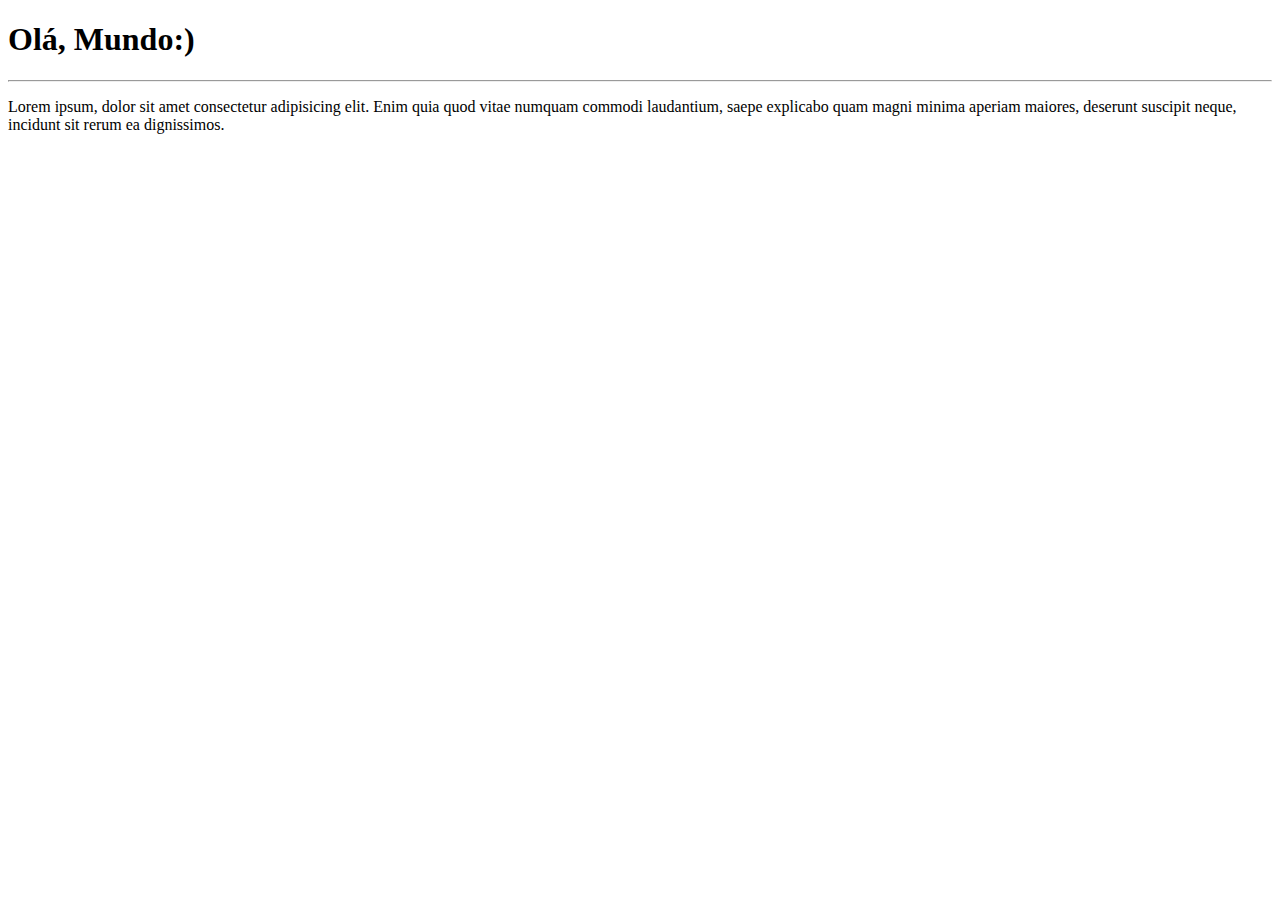
==== site-exemplo/index.html @ 5558419a "Pagina principal criada" ====
<!DOCTYPE html>
<html lang="pt">
<head>
    <meta charset="UTF-8">
    <meta name="viewport" content="width=device-width, initial-scale=1.0">
    <title>Primeiro site em repositorio</title>
</head>
<body>
    <h1>Olá, Mundo:)</h1>
    <hr>
    <p>Lorem ipsum, dolor sit amet consectetur adipisicing elit. Enim quia quod vitae numquam commodi laudantium, saepe explicabo quam magni minima aperiam maiores, deserunt suscipit neque, incidunt sit rerum ea dignissimos.</p>
</body>
</html>
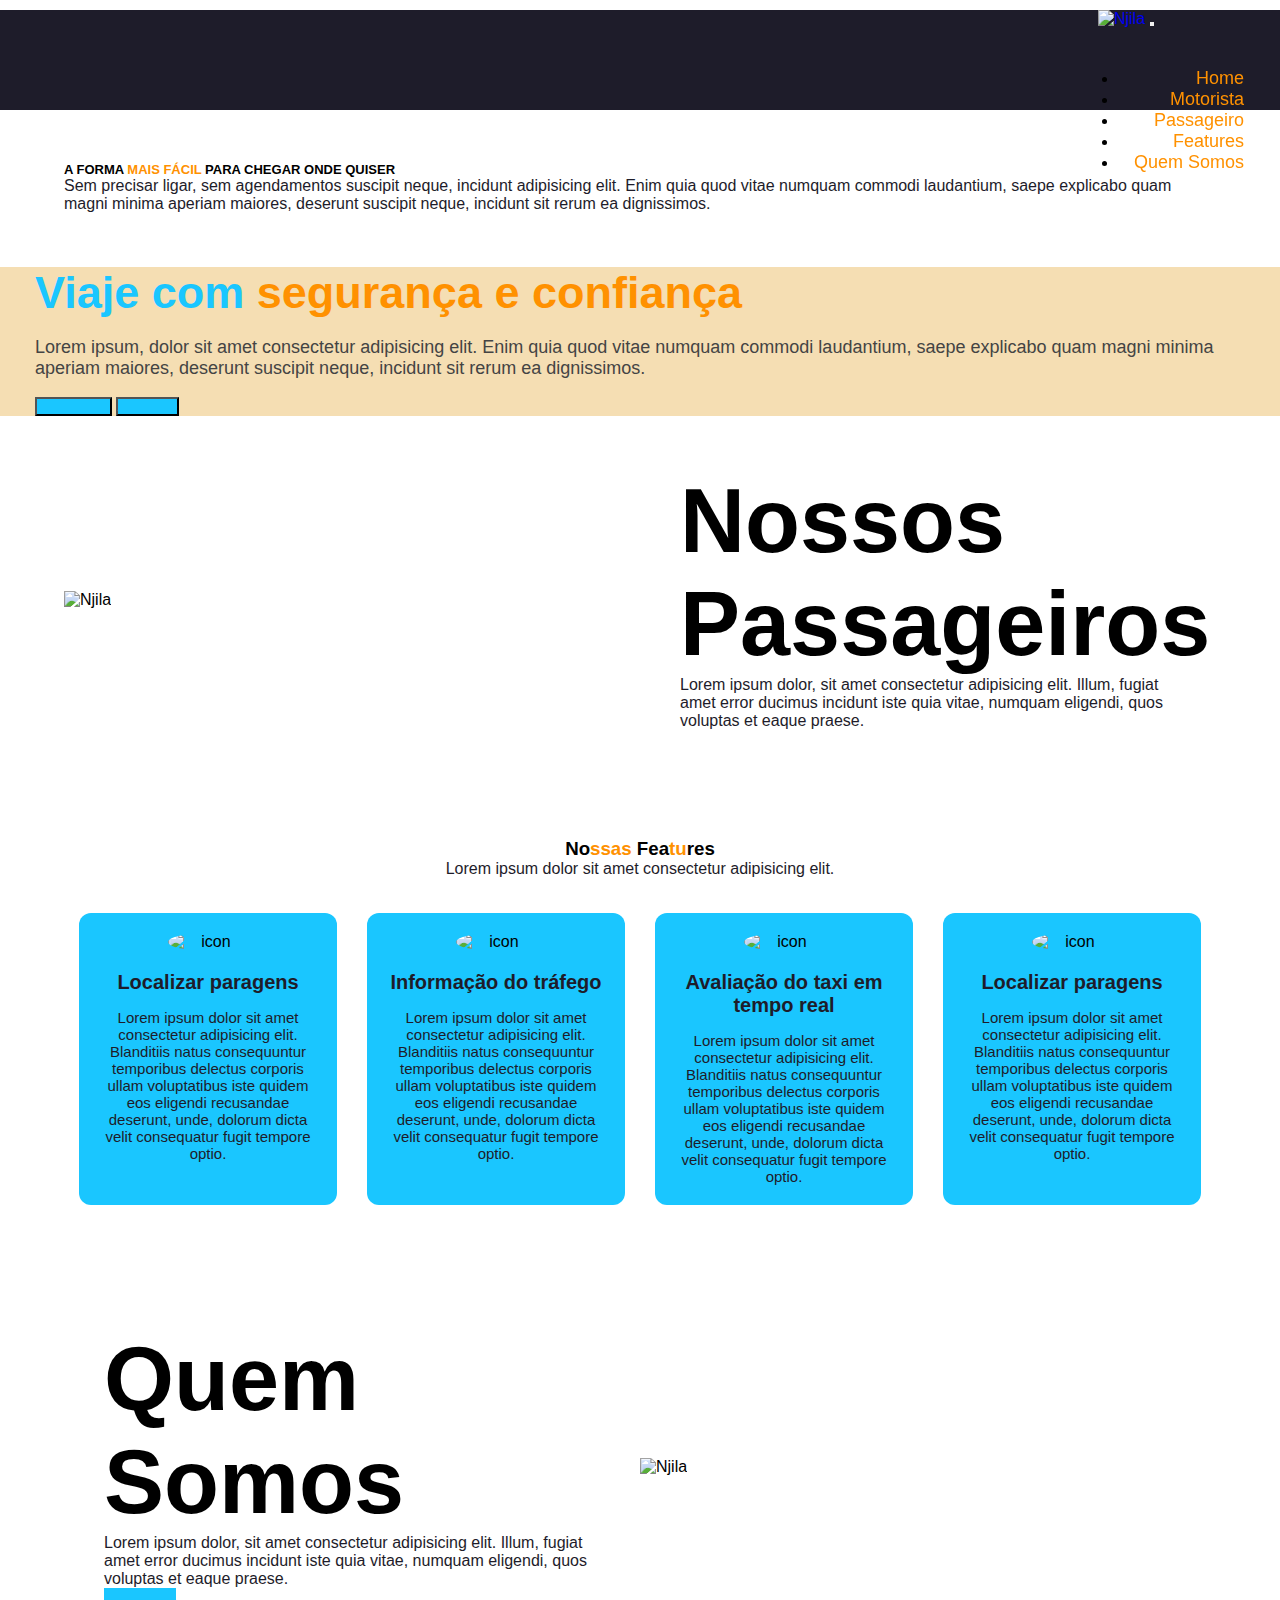
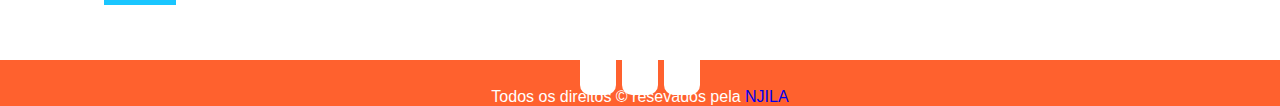
==== commit 30eb2a6e: "Desenvolver do projecto" ====
--- a/site-exemplo/index.html
+++ b/site-exemplo/index.html
@@ -3,11 +3,181 @@
 <head>
     <meta charset="UTF-8">
     <meta name="viewport" content="width=device-width, initial-scale=1.0">
-    <title>Primeiro site em repositorio</title>
+    <title>Njila</title>
+
+    <link rel="stylesheet" href="/css/style.css">
+
+    <!---Link bootstrap--->
+    <link rel="stylesheet" href="/bootstrap-5.3.2-dist/css/bootstrap.css">
+
+    <!---*javascript bootstrap*--->
+    <script src="https://code.jquery.com/jquery-3.7.1.min.js" integrity="sha256-/JqT3SQfawRcv/BIHPThkBvs0OEvtFFmqPF/lYI/Cxo=" crossorigin="anonymous"></script>
+    <script src="https://cdn.jsdelivr.net/npm/@popperjs/core@2.11.8/dist/umd/popper.min.js" integrity="sha384-I7E8VVD/ismYTF4hNIPjVp/Zjvgyol6VFvRkX/vR+Vc4jQkC+hVqc2pM8ODewa9r" crossorigin="anonymous"></script>
+    <script src="https://cdn.jsdelivr.net/npm/bootstrap@5.3.2/dist/js/bootstrap.bundle.min.js" integrity="sha384-C6RzsynM9kWDrMNeT87bh95OGNyZPhcTNXj1NW7RuBCsyN/o0jlpcV8Qyq46cDfL" crossorigin="anonymous"></script>  
+
+    
+    <!---*font awesome*---> 
+    <link rel="stylesheet" href="/fontawesome/css/all.css">
+
 </head>
 <body>
-    <h1>Olá, Mundo:)</h1>
-    <hr>
-    <p>Lorem ipsum, dolor sit amet consectetur adipisicing elit. Enim quia quod vitae numquam commodi laudantium, saepe explicabo quam magni minima aperiam maiores, deserunt suscipit neque, incidunt sit rerum ea dignissimos.</p>
+    <!--HEADER-->
+    <header>
+        <nav class="navbar navbar-expand-lg bg-body-tertiary">
+            <div class="container-fluid">
+                <a class="navbar-brand" href="index.html">
+                    <img src="/img/Projrto-01.png" alt="Njila" width="190rem">
+                </a>
+                <button class="navbar-toggler" type="button" data-bs-toggle="collapse" data-bs-target="#navbarSupportedContent" aria-controls="navbarSupportedContent" aria-expanded="false" aria-label="Toggle navigation">
+                    <span class="navbar-toggler-icon"></span>
+                  </button>
+              <div class="collapse navbar-collapse" id="navbarSupportedContent">
+                <ul class="navbar-nav me-auto mb-2 mb-lg-0 nav nav-underline">
+                  <li class="nav-item">
+                    <a class="nav-link " aria-current="page" href="#home-menu">Home</a>
+                    </li>
+                    <li class="nav-item">
+                        <a class="nav-link" href="#">Motorista</a>
+                    </li>
+                    <li class="nav-item">
+                        <a class="nav-link" href="#">Passageiro</a>
+                    </li>
+                    <li class="nav-item">
+                        <a class="nav-link" href="#">Features</a>
+                    </li>
+                    <li class="nav-item">
+                    <a class="nav-link" href="#">Quem Somos</a>
+                    </li>
+                </ul>
+             
+              </div>
+            </div>         
+        </nav>
+    </header>
+    <!--End HEADER-->
+
+     <!--HOME-->
+    <section class="home" id="home-menu">       
+        <div id="about-area">
+          <div class="container">
+            <div class="row">
+              <div class="col-md-6">
+                    <img class="img-fluid" src="/img/taxi-service.jpg"  alt="taxi">
+              </div>
+              <div class="col-md-6">
+                <h2 class="about-title">A forma <span>mais fácil </span>para chegar onde quiser</h2>
+                    <p>Sem precisar ligar, sem agendamentos suscipit neque, incidunt adipisicing elit. Enim quia quod vitae numquam commodi laudantium, saepe explicabo quam magni minima aperiam maiores, deserunt suscipit neque, incidunt sit rerum ea dignissimos.</p>   
+                </div>
+            </div>
+          </div>
+        </div>  
+    </section>
+    <!--End HOME-->
+
+    <!--MOTORISTA-->
+    <section class="banner" id="motorista">       
+        <div id="about-area">
+          <div class="banner-text">
+              <div class="row">
+                    <div class="col-md-6">
+                        <h2 >Viaje com <span>segurança e confiança</span></h2>
+                        <p>Lorem ipsum, dolor sit amet consectetur adipisicing elit. Enim quia quod vitae numquam commodi laudantium, saepe explicabo quam magni minima aperiam maiores, deserunt suscipit neque, incidunt sit rerum ea dignissimos.</p>   
+                               
+                        <button type="button" class="btn btn-outline-warning"> <i class="fa-brands fa-google-play"></i>Google Play</button>
+
+                        <button type="button" class="btn btn-outline-dark"><i class="fa-brands fa-apple"></i>App Store</button> 
+                    </div>
+                    <div class="col-md-6">   
+                    </div>
+                </div>
+            </div>
+        </div>
+    </section>
+    <!--END MOTORISTA-->
+
+    <!--PASSAGEIRO-->
+    <section class="quem-somos" id="passageiro" ">       
+        <div class="container">
+            <div class="quem-somos-img">
+                <img src="/img/descarregar.jpg" alt="Njila" width="100%">
+            </div>
+            <div class="quem-somos-text">
+                <h2>Nossos Passageiros</h2>
+                <p>Lorem ipsum dolor, sit amet consectetur adipisicing elit. Illum, fugiat amet error ducimus incidunt iste quia vitae, numquam eligendi, quos voluptas et eaque praese.</p>
+            </div>
+        </div>
+    </section>
+    <!--END PASSAGEIRO-->
+                
+    <!--features-->
+    <section class="features" id="features" ">       
+        <div class="container">
+            <h3>No<span>ssas</span> Fea<span>tu</span>res</h3>
+            <p>Lorem ipsum dolor sit amet consectetur adipisicing elit.</p>
+            <div class="cards">
+                <div class="cards-item">
+                    <img src="/img/descarregar.jpg" alt="icon">
+                    <p class="nome-feature">Localizar paragens</p>
+                    <p class="descricao-feature">Lorem ipsum dolor sit amet consectetur adipisicing elit. Blanditiis natus consequuntur temporibus delectus corporis ullam voluptatibus iste quidem eos eligendi recusandae deserunt, unde, dolorum dicta velit consequatur fugit tempore optio.</p>                   
+                </div>
+                <div class="cards-item">
+                    <img src="/img/descarregar.jpg" alt="icon">
+                    <p class="nome-feature">Informação do tráfego</p>
+                    <p class="descricao-feature">Lorem ipsum dolor sit amet consectetur adipisicing elit. Blanditiis natus consequuntur temporibus delectus corporis ullam voluptatibus iste quidem eos eligendi recusandae deserunt, unde, dolorum dicta velit consequatur fugit tempore optio.</p>                   
+                </div>
+                <div class="cards-item">
+                    <img src="/img/descarregar.jpg" alt="icon">
+                    <p class="nome-feature">Avaliação do taxi em tempo real</p>
+                    <p class="descricao-feature">Lorem ipsum dolor sit amet consectetur adipisicing elit. Blanditiis natus consequuntur temporibus delectus corporis ullam voluptatibus iste quidem eos eligendi recusandae deserunt, unde, dolorum dicta velit consequatur fugit tempore optio.</p>                   
+                </div>
+                <div class="cards-item">
+                    <img src="/img/descarregar.jpg" alt="icon">
+                    <p class="nome-feature">Localizar paragens</p>
+                    <p class="descricao-feature">Lorem ipsum dolor sit amet consectetur adipisicing elit. Blanditiis natus consequuntur temporibus delectus corporis ullam voluptatibus iste quidem eos eligendi recusandae deserunt, unde, dolorum dicta velit consequatur fugit tempore optio.</p>                   
+                </div>
+            </div>   
+        </div>
+    </section>
+     <!--END features-->
+
+    <!--QUEM SOMOS-->
+    <section class="quem-somos" id="quem-somos" ">       
+        <div class="container">
+            <div class="quem-somos-text">
+                <h2>Quem Somos</h2>
+                <p>Lorem ipsum dolor, sit amet consectetur adipisicing elit. Illum, fugiat amet error ducimus incidunt iste quia vitae, numquam eligendi, quos voluptas et eaque praese.</p>
+                <a class="btn" href="contacto.html">Contactos</a>
+            </div>
+           <div class="quem-somos-img">
+               <img src="/img/Projrto-01.png" alt="Njila" width="100%">
+            </div>
+        </div>
+    </section>
+     <!--END QUEM SOMOS-->
+
+    <!---NavBar-
+    <nav class="navbar bg-body-tertiary">
+        <div class="container">
+          <a class="navbar-brand" href="#">
+             <img src="/img/Projrto-02.png" alt="Njila" width="190rem">
+          </a>
+          <
+        </div>
+    </nav>
+
+    ---->
+
+    <!--FOOTER-->
+   <footer class="footer">
+        <div class="container">
+            <div class="link">
+               <a href="#"><i class="fa-brands fa-facebook-f"></i></a>
+                <a href="#"><i class="fa-brands fa-instagram"></i></a>
+                <a href="#"><i class="fa-brands fa-linkedin"></i></a>  
+            </div>
+            <p>Todos os direitos &copy; resevados pela <a href="#">NJILA</p>
+        </div>
+   </footer>
+   <!--END FOOTER-->
 </body>
 </html>--- a/css/style.css
+++ b/css/style.css
@@ -0,0 +1,217 @@
+@import url('https://fonts.googleapis.com/css2? family=  Poppins:100,200,300,400,500,600,900');
+
+/*GERAL*/
+*{
+    margin: 0;
+    padding: 0;
+    box-sizing: border-box;
+    text-decoration: none;
+    outline: none;
+    font-family: 'Poppins', sans-serif;
+}
+:root{
+    --orange:#FF9100;
+    --redOrange:#ff612e;
+    --red:#E30613;
+    --blue:#99e6ff;
+    --darkblue:#1ac6ff;
+    --white:#fff;
+    --dark:#1e1c2a;
+    --grey:#444;
+}
+
+.btn{
+    background-color: var(--darkblue);
+    color: var(--darkblue);
+}
+
+span{
+    color: var(--orange);
+}
+
+h2{
+    font-size: 90px;
+}
+
+p{
+    color: var(--dark);
+}
+
+section{
+    padding: 54px 0;
+}
+
+
+/*Navbar*/
+.navbar {
+    display: flex;
+    flex-flow: row wrap;
+    height: 100px;
+    background-color: var(--dark);
+    justify-content: flex-end;
+    align-items: center;
+    position:fixed;
+    margin-top: 10px;
+    width: 100%;
+}
+.navbar .nav-underline{
+    flex:70%;    
+   /* border:1px solid green;*/
+    text-align:right;
+    padding:20px;
+    margin-top: 20px;
+}
+
+.navbar .nav-underline a{
+    color:#FF9100;
+    text-decoration: none;
+    text-transform: initial;
+    font-size:18px;
+    padding:20px 16px; 
+}
+
+.navbar .nav-underline  a:hover{
+
+    border-bottom: 1px solid#FF9100;
+}
+
+.about-title{
+    margin-top: 90px;
+    font-size: 13px;
+    text-transform: uppercase;
+    font-weight: bold;
+}
+
+.about-title span{
+    color: var(--orange);
+}
+
+/*BANNER*/
+.container{
+    max-width: 1400px;
+    margin: 0 auto;
+    padding: 0 5%;
+}
+.banner{
+    /*background-image: url(/img/);
+    background-repeat: no-repeat ;
+    background-attachment: fixed;
+    background-position: center right 
+    border-radius: 0px 350px 250px 0px; ;*/
+    display: flex;
+    justify-content: right;
+    padding: 0 35px ;
+    background-color: wheat;
+}
+.banner .banner-text h2{
+   font-size: 45px ;
+   font-weight: bold;
+   color: var(--darkblue);
+}
+
+.banner .banner-text p{
+    font-size: 18px;
+    color: var(--grey);
+    font-weight: lighter;
+    margin: 18px 0;
+}
+
+/*QUEM-SOMOS*/
+.quem-somos .container{
+    display: flex;
+    align-items: center;
+}
+
+.quem-somos .quem-somos-text{
+    width: 50%;
+    padding: 0 40px;
+}
+
+.quem-somos .quem-somos-img{
+    width: 50%;
+}
+
+/*CARDS-FEATURES*/
+.features h3{
+    text-align: center;
+    font-weight: bolder;
+}
+
+.features p{
+    margin-bottom: 20px;
+    text-align: center;
+}
+
+/*CARDS*/
+.cards{
+    display: flex;
+    justify-content: center;
+}
+.features .cards-item{
+    background-color: var(--darkblue);
+    margin: 15px;
+    border-radius: 12px;
+    text-align: center;
+    width: 350px;
+    transition: 0.3s;
+}
+
+.features .cards-item img{
+    border-radius: 100%;
+    width: 80px;
+    display: block;
+    margin: 20px auto;
+}
+
+.features .cards-item .nome-feature{
+    font-weight: 600;
+    font-size: 20px;
+    margin-bottom: 15px;
+    transition: 0.3s;
+}
+.features .cards-item .descricao-feature{
+    font-size: 15px;
+    padding: 0 15px;
+    transition: 0.3s;
+}
+
+.features .cards-item:hover{
+    background-color: var(--blue);
+    margin-top: 5px;
+    cursor: pointer;
+}
+
+.features .cards-item:hover .nome-feature, .features .cards-item:hover .descricao-feature{
+    color: var(--white);
+}
+
+/*FOOTER*/
+.footer{
+    background-color: var(--redOrange);
+    text-align: center; 
+}
+.footer i{
+    color: var(--darkblue);
+    background-color: var(--white);
+    font-weight: 20px;
+    padding: 18px;
+    margin: 3px;
+    border-radius: 10px;
+}
+
+.footer i:hover{
+    background-color: var(--darkblue);
+    color: var(--white);
+}
+
+.footer p{
+    margin-top: 10px;
+    color: var(--white);
+}
+
+@media(max-width:785px){
+    .navbar{
+        padding: 20px 30px;
+
+    }
+}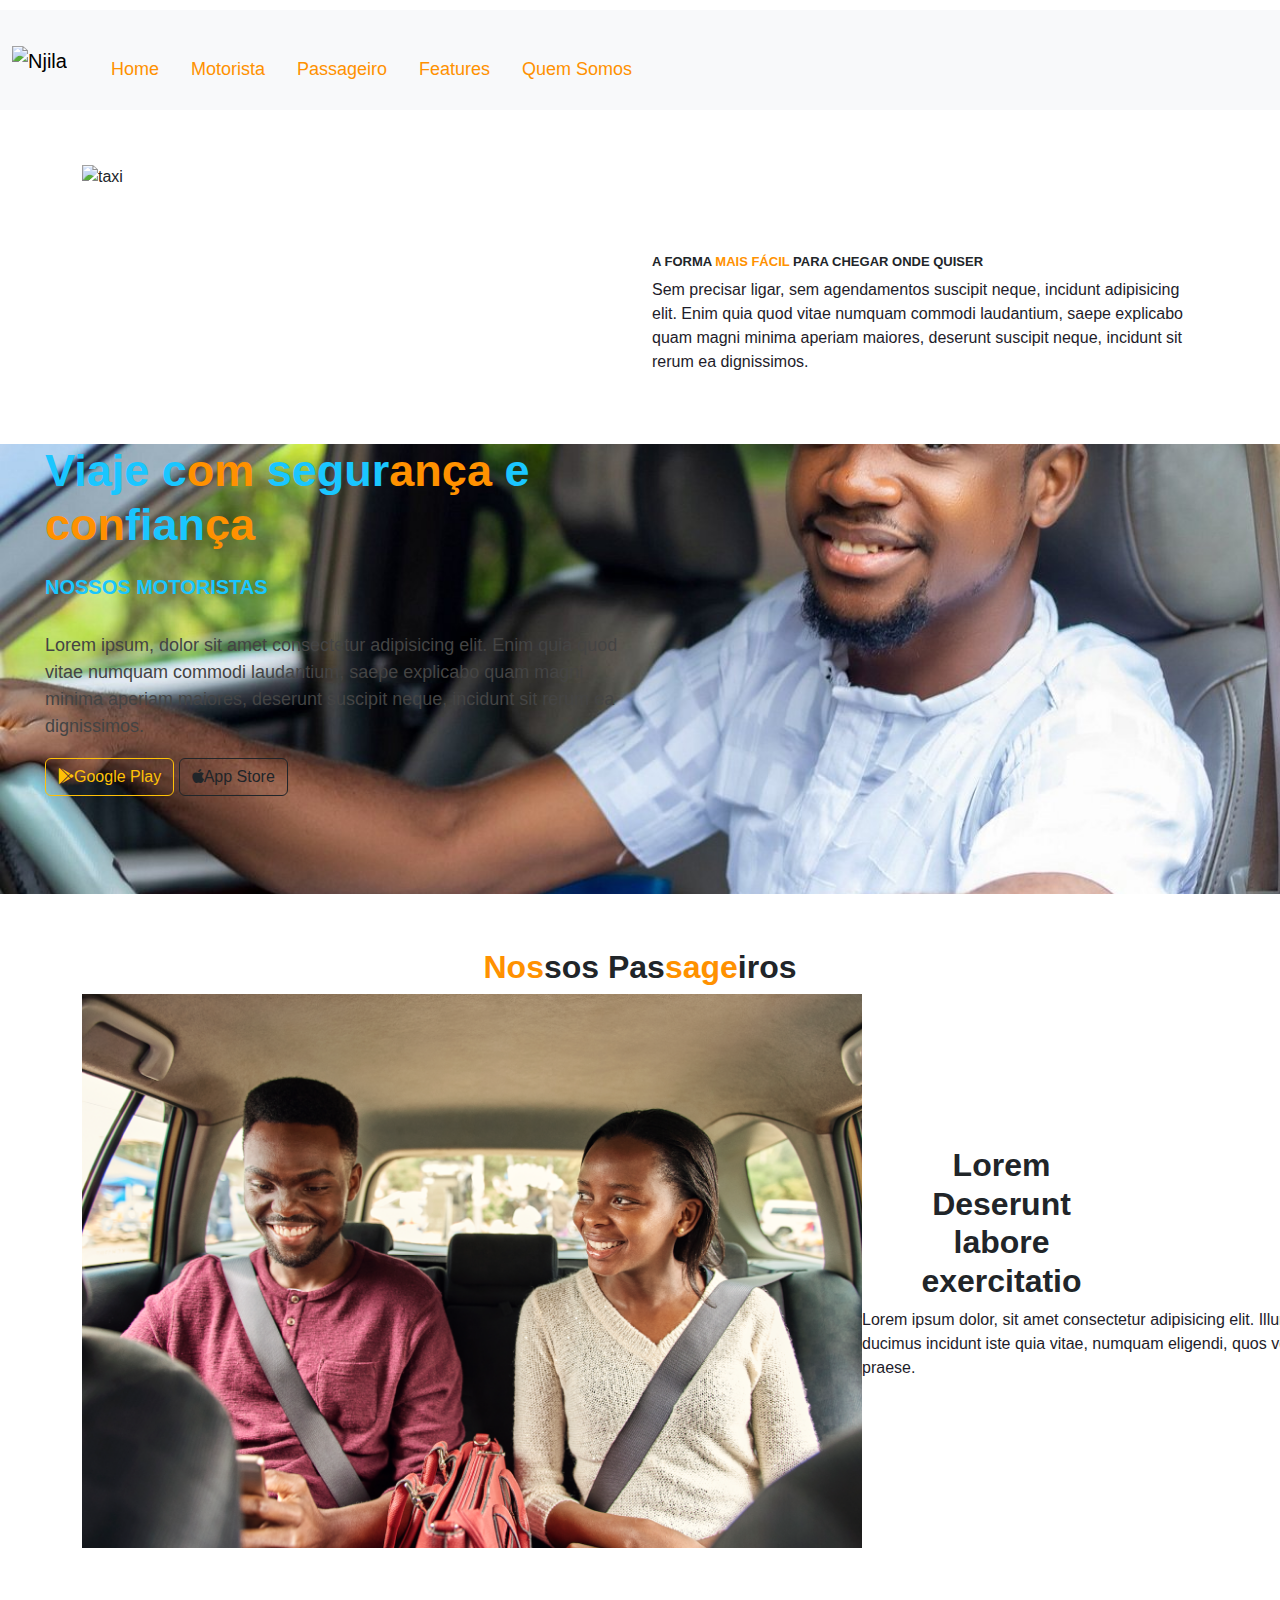
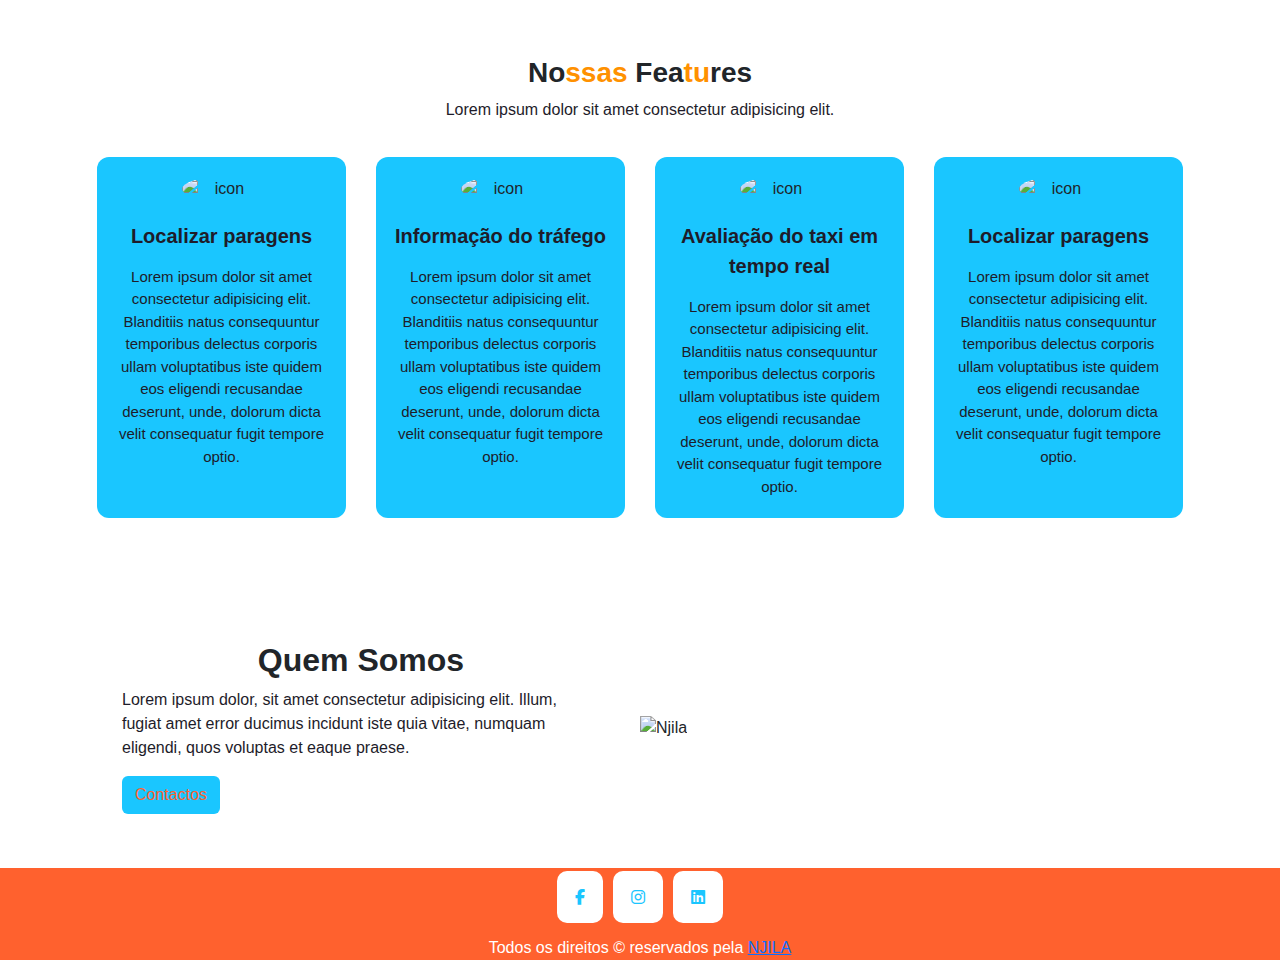
==== commit 86bd0adb: "Alteração das imagens" ====
--- a/site-exemplo/index.html
+++ b/site-exemplo/index.html
@@ -8,16 +8,15 @@
     <link rel="stylesheet" href="/css/style.css">
 
     <!---Link bootstrap--->
-    <link rel="stylesheet" href="/bootstrap-5.3.2-dist/css/bootstrap.css">
-
+    <link rel="stylesheet" href="/assets/bootstrap-5.3.2-dist/css/bootstrap.css">
+    
     <!---*javascript bootstrap*--->
     <script src="https://code.jquery.com/jquery-3.7.1.min.js" integrity="sha256-/JqT3SQfawRcv/BIHPThkBvs0OEvtFFmqPF/lYI/Cxo=" crossorigin="anonymous"></script>
     <script src="https://cdn.jsdelivr.net/npm/@popperjs/core@2.11.8/dist/umd/popper.min.js" integrity="sha384-I7E8VVD/ismYTF4hNIPjVp/Zjvgyol6VFvRkX/vR+Vc4jQkC+hVqc2pM8ODewa9r" crossorigin="anonymous"></script>
     <script src="https://cdn.jsdelivr.net/npm/bootstrap@5.3.2/dist/js/bootstrap.bundle.min.js" integrity="sha384-C6RzsynM9kWDrMNeT87bh95OGNyZPhcTNXj1NW7RuBCsyN/o0jlpcV8Qyq46cDfL" crossorigin="anonymous"></script>  
-
     
     <!---*font awesome*---> 
-    <link rel="stylesheet" href="/fontawesome/css/all.css">
+    <link rel="stylesheet" href="/assets/fontawesome/css/all.css">
 
 </head>
 <body>
@@ -37,7 +36,7 @@
                     <a class="nav-link " aria-current="page" href="#home-menu">Home</a>
                     </li>
                     <li class="nav-item">
-                        <a class="nav-link" href="#">Motorista</a>
+                        <a class="nav-link" href="#motorista">Motorista</a>
                     </li>
                     <li class="nav-item">
                         <a class="nav-link" href="#">Passageiro</a>
@@ -75,20 +74,20 @@
     <!--End HOME-->
 
     <!--MOTORISTA-->
-    <section class="banner" id="motorista">       
+    <section class="banner" id="motorista" >       
         <div id="about-area">
           <div class="banner-text">
               <div class="row">
                     <div class="col-md-6">
-                        <h2 >Viaje com <span>segurança e confiança</span></h2>
+                        <h2 >Viaje c<span>om</span> segur<span>ança </span>e <span>con</span>fian<span>ça</span></h2>
+                        <h5>Nossos motoristas</h5>
                         <p>Lorem ipsum, dolor sit amet consectetur adipisicing elit. Enim quia quod vitae numquam commodi laudantium, saepe explicabo quam magni minima aperiam maiores, deserunt suscipit neque, incidunt sit rerum ea dignissimos.</p>   
                                
                         <button type="button" class="btn btn-outline-warning"> <i class="fa-brands fa-google-play"></i>Google Play</button>
 
                         <button type="button" class="btn btn-outline-dark"><i class="fa-brands fa-apple"></i>App Store</button> 
                     </div>
-                    <div class="col-md-6">   
-                    </div>
+                   
                 </div>
             </div>
         </div>
@@ -96,13 +95,16 @@
     <!--END MOTORISTA-->
 
     <!--PASSAGEIRO-->
-    <section class="quem-somos" id="passageiro" ">       
-        <div class="container">
+    
+    <section class="quem-somos" id="passageiro">       
+        <h2><span>Nos</span>sos Pas<span>sage</span>iros</h2>
+        <div class="container">    
             <div class="quem-somos-img">
-                <img src="/img/descarregar.jpg" alt="Njila" width="100%">
+                <div class="col-md-6"><img src="/img/passageiros.png" alt="passageiro" width="780px">  
+                    </div>
             </div>
-            <div class="quem-somos-text">
-                <h2>Nossos Passageiros</h2>
+            <div  class="col-md-6">
+                <h2 class="quem-somos-text">Lorem  Deserunt  labore exercitatio</h2>
                 <p>Lorem ipsum dolor, sit amet consectetur adipisicing elit. Illum, fugiat amet error ducimus incidunt iste quia vitae, numquam eligendi, quos voluptas et eaque praese.</p>
             </div>
         </div>
@@ -155,18 +157,6 @@
     </section>
      <!--END QUEM SOMOS-->
 
-    <!---NavBar-
-    <nav class="navbar bg-body-tertiary">
-        <div class="container">
-          <a class="navbar-brand" href="#">
-             <img src="/img/Projrto-02.png" alt="Njila" width="190rem">
-          </a>
-          <
-        </div>
-    </nav>
-
-    ---->
-
     <!--FOOTER-->
    <footer class="footer">
         <div class="container">
@@ -175,7 +165,7 @@
                 <a href="#"><i class="fa-brands fa-instagram"></i></a>
                 <a href="#"><i class="fa-brands fa-linkedin"></i></a>  
             </div>
-            <p>Todos os direitos &copy; resevados pela <a href="#">NJILA</p>
+            <p>Todos os direitos &copy; reservados pela <a href="#">NJILA</p>
         </div>
    </footer>
    <!--END FOOTER-->
--- a/css/style.css
+++ b/css/style.css
@@ -14,17 +14,13 @@
     --redOrange:#ff612e;
     --red:#E30613;
     --blue:#99e6ff;
+    --bLUE: #0073e6;
     --darkblue:#1ac6ff;
     --white:#fff;
     --dark:#1e1c2a;
     --grey:#444;
 }
 
-.btn{
-    background-color: var(--darkblue);
-    color: var(--darkblue);
-}
-
 span{
     color: var(--orange);
 }
@@ -41,6 +37,11 @@
     padding: 54px 0;
 }
 
+.container{
+    max-width: 1400px;
+    margin: 0 auto;
+    padding: 0 5%;
+}
 
 /*Navbar*/
 .navbar {
@@ -87,26 +88,30 @@
 }
 
 /*BANNER*/
-.container{
-    max-width: 1400px;
-    margin: 0 auto;
-    padding: 0 5%;
-}
 .banner{
-    /*background-image: url(/img/);
+    background-image: url(/img/motorista.jpg);
     background-repeat: no-repeat ;
+    background-size: cover;
     background-attachment: fixed;
-    background-position: center right 
-    border-radius: 0px 350px 250px 0px; ;*/
+    background-position: center top; 
+    height: 450px;
+    /*border-radius: 0px 350px 250px 0px; */
     display: flex;
     justify-content: right;
-    padding: 0 35px ;
-    background-color: wheat;
+    padding: 0 45px ;
+    
 }
 .banner .banner-text h2{
    font-size: 45px ;
    font-weight: bold;
    color: var(--darkblue);
+}
+
+.banner .banner-text h5{
+    text-transform: uppercase;
+    color: var(--darkblue);
+    font-weight: bolder;
+    padding: 15px 0;
 }
 
 .banner .banner-text p{
@@ -119,7 +124,15 @@
 /*QUEM-SOMOS*/
 .quem-somos .container{
     display: flex;
+    flex-direction: row;
+
     align-items: center;
+}
+
+.quem-somos h2{
+    text-align: center;
+    font-weight: bolder;
+    justify-content: center;
 }
 
 .quem-somos .quem-somos-text{
@@ -128,9 +141,20 @@
 }
 
 .quem-somos .quem-somos-img{
-    width: 50%;
-}
-
+  
+   justify-content: center;
+   
+}
+
+.quem-somos .btn{
+    background-color: var(--darkblue);
+    color: var(--redOrange);
+}
+
+.quem-somos .btn:hover{
+    background-color: var(--redOrange);
+    columns: var(--darkblue);
+}
 /*CARDS-FEATURES*/
 .features h3{
     text-align: center;
--- a/assets/fontawesome/css/all.css
+++ b/assets/fontawesome/css/all.css
@@ -0,0 +1,8003 @@
+/*!
+ * Font Awesome Free 6.5.1 by @fontawesome - https://fontawesome.com
+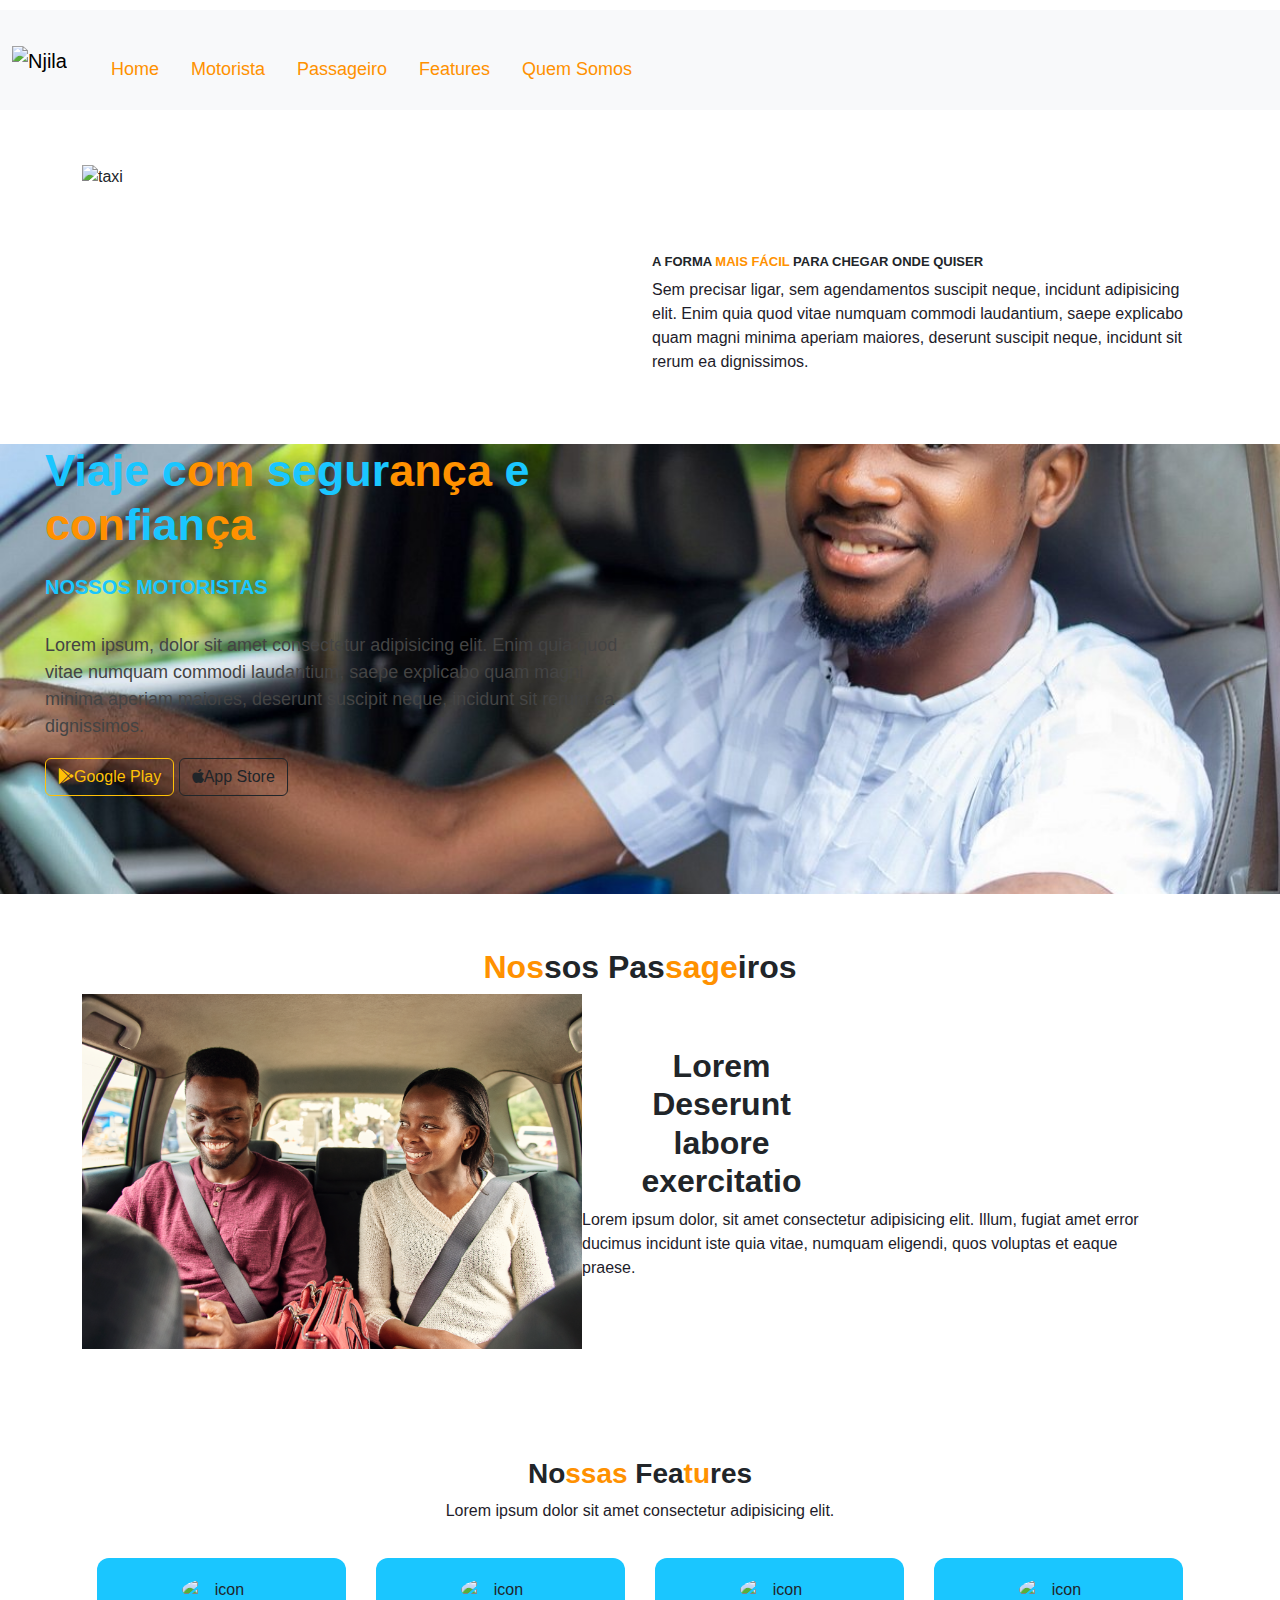
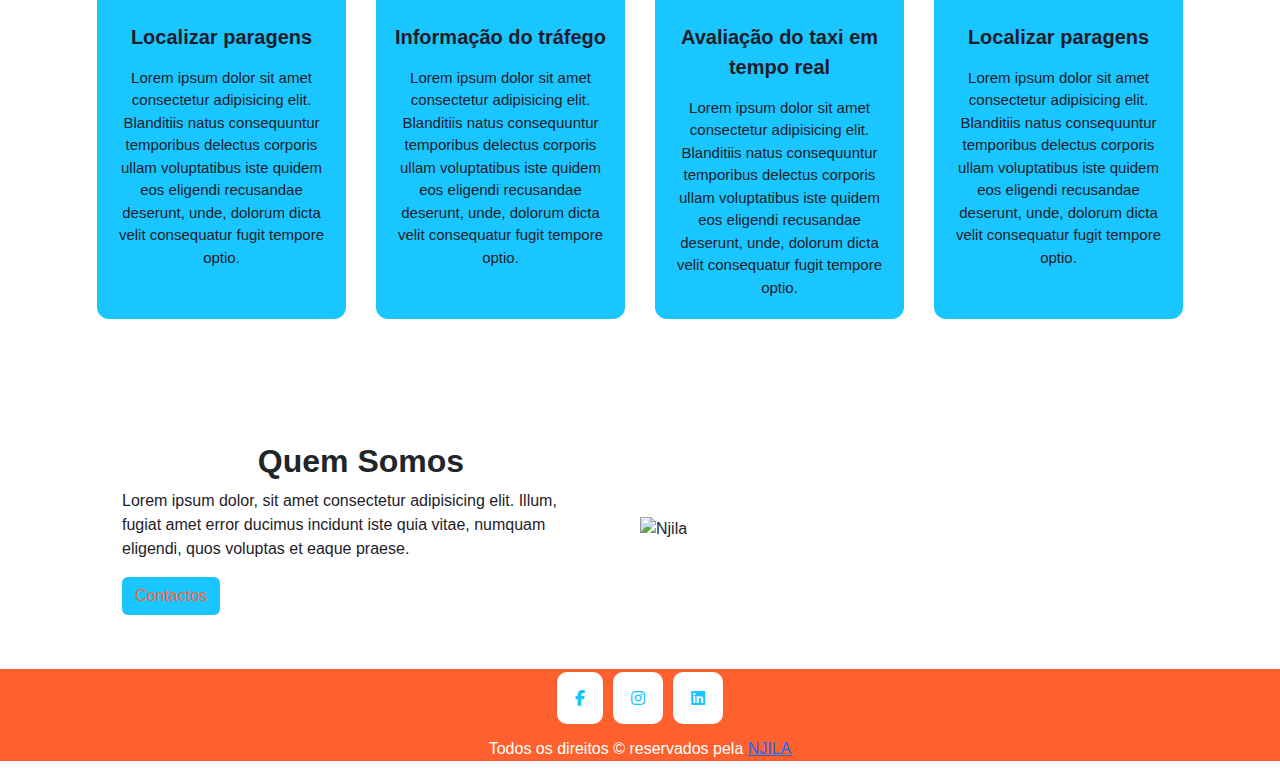
==== commit 69c6d624: "Links do header feitos" ====
--- a/site-exemplo/index.html
+++ b/site-exemplo/index.html
@@ -39,13 +39,13 @@
                         <a class="nav-link" href="#motorista">Motorista</a>
                     </li>
                     <li class="nav-item">
-                        <a class="nav-link" href="#">Passageiro</a>
+                        <a class="nav-link" href="#passageiro">Passageiro</a>
                     </li>
                     <li class="nav-item">
-                        <a class="nav-link" href="#">Features</a>
+                        <a class="nav-link" href="#features">Features</a>
                     </li>
                     <li class="nav-item">
-                    <a class="nav-link" href="#">Quem Somos</a>
+                    <a class="nav-link" href="#quem-somos">Quem Somos</a>
                     </li>
                 </ul>
              
@@ -74,7 +74,7 @@
     <!--End HOME-->
 
     <!--MOTORISTA-->
-    <section class="banner" id="motorista" >       
+    <section class="banner" id="motorista" style="background-image: url(/img/motorista.jpg);">       
         <div id="about-area">
           <div class="banner-text">
               <div class="row">
@@ -100,7 +100,7 @@
         <h2><span>Nos</span>sos Pas<span>sage</span>iros</h2>
         <div class="container">    
             <div class="quem-somos-img">
-                <div class="col-md-6"><img src="/img/passageiros.png" alt="passageiro" width="780px">  
+                <div class="col-md-6"><img src="/img/passageiros.png" alt="passageiro" width="500px">  
                     </div>
             </div>
             <div  class="col-md-6">
@@ -112,7 +112,7 @@
     <!--END PASSAGEIRO-->
                 
     <!--features-->
-    <section class="features" id="features" ">       
+    <section class="features" id="features">       
         <div class="container">
             <h3>No<span>ssas</span> Fea<span>tu</span>res</h3>
             <p>Lorem ipsum dolor sit amet consectetur adipisicing elit.</p>
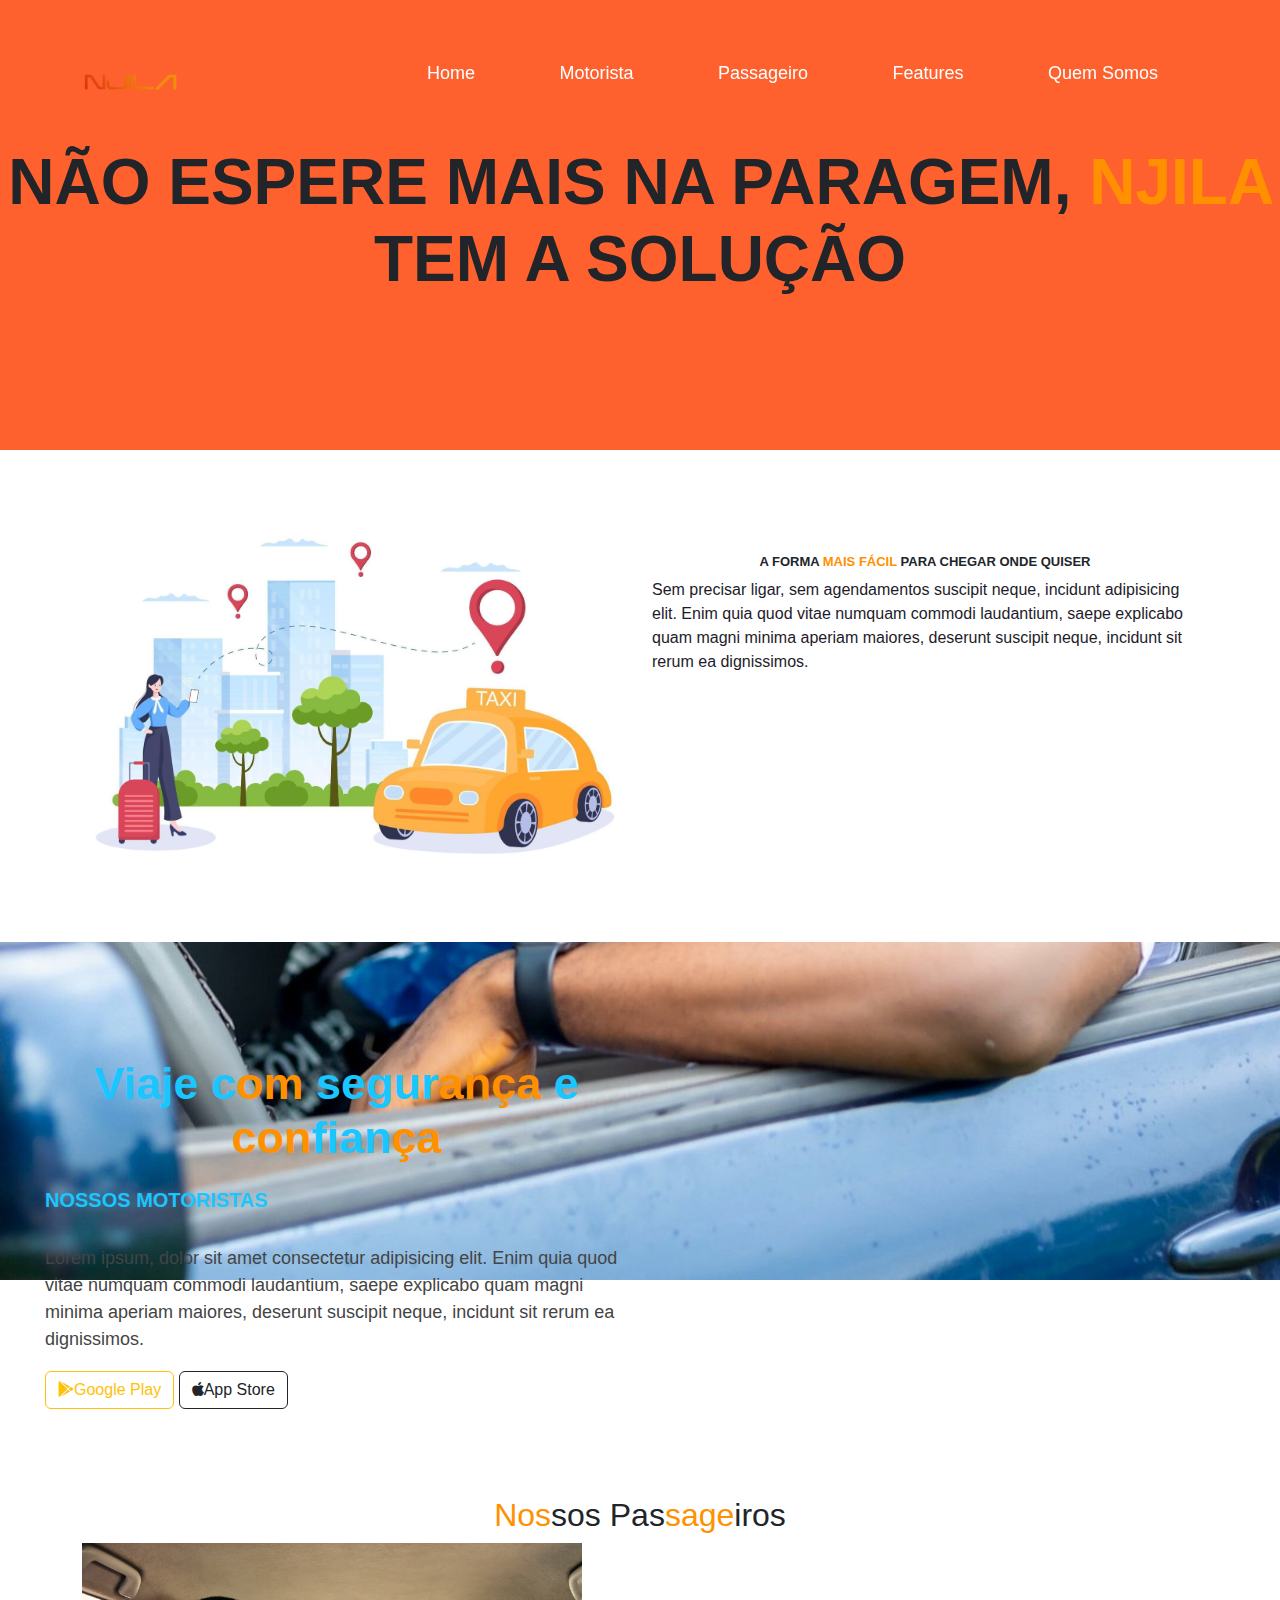
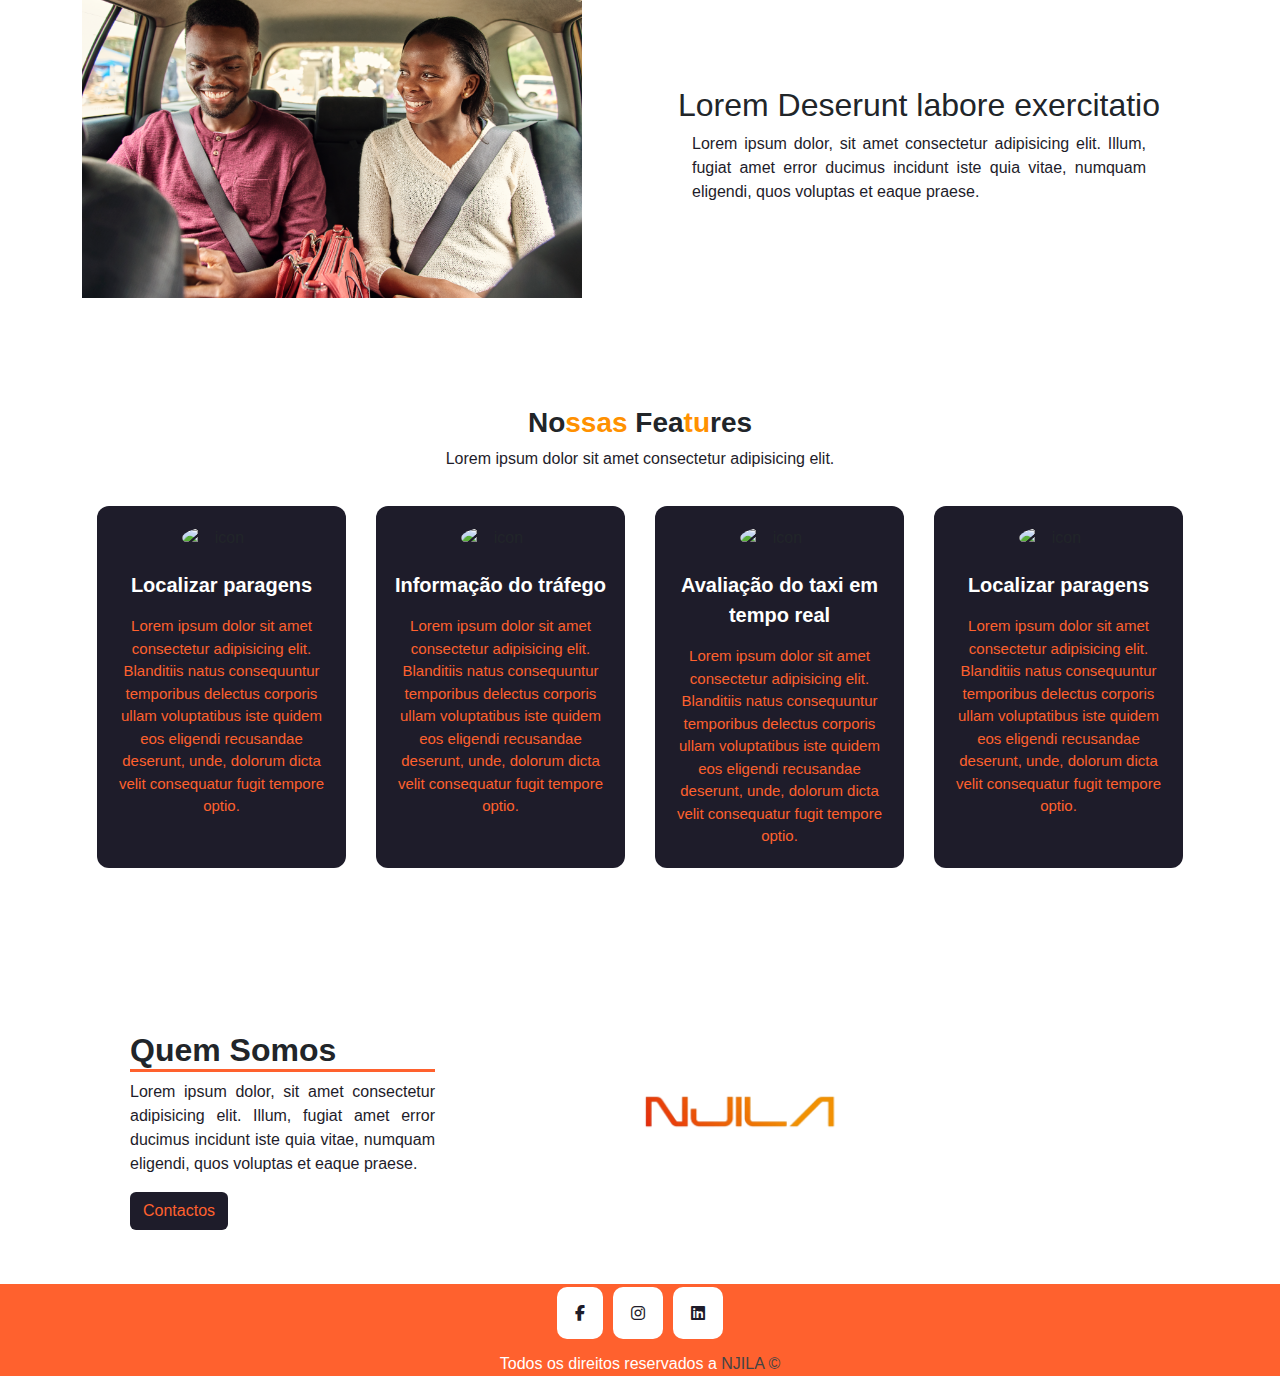
==== commit 416176dc: "update header" ====
--- a/site-exemplo/index.html
+++ b/site-exemplo/index.html
@@ -21,39 +21,27 @@
 </head>
 <body>
     <!--HEADER-->
-    <header>
-        <nav class="navbar navbar-expand-lg bg-body-tertiary">
-            <div class="container-fluid">
-                <a class="navbar-brand" href="index.html">
-                    <img src="/img/Projrto-01.png" alt="Njila" width="190rem">
-                </a>
-                <button class="navbar-toggler" type="button" data-bs-toggle="collapse" data-bs-target="#navbarSupportedContent" aria-controls="navbarSupportedContent" aria-expanded="false" aria-label="Toggle navigation">
-                    <span class="navbar-toggler-icon"></span>
-                  </button>
-              <div class="collapse navbar-collapse" id="navbarSupportedContent">
-                <ul class="navbar-nav me-auto mb-2 mb-lg-0 nav nav-underline">
-                  <li class="nav-item">
-                    <a class="nav-link " aria-current="page" href="#home-menu">Home</a>
-                    </li>
-                    <li class="nav-item">
-                        <a class="nav-link" href="#motorista">Motorista</a>
-                    </li>
-                    <li class="nav-item">
-                        <a class="nav-link" href="#passageiro">Passageiro</a>
-                    </li>
-                    <li class="nav-item">
-                        <a class="nav-link" href="#features">Features</a>
-                    </li>
-                    <li class="nav-item">
-                    <a class="nav-link" href="#quem-somos">Quem Somos</a>
-                    </li>
+    <header id="header">
+      <div class="container">
+        <div class="flex">
+            <a href="index.html"><img src="/assets/img/projrto-03.png" alt="njila" width="100rem"></a>
+            <nav>
+                <ul>
+                    <li><a href="#">Home</a></li>
+                    <li><a href="#">Motorista</a></li>
+                    <li><a href="#">Passageiro</a></li>
+                    <li><a href="#">Features</a></li>
+                    <li><a href="#">Quem Somos</a></li>
                 </ul>
-             
-              </div>
-            </div>         
-        </nav>
+            </nav>
+        </div>
+      </div>
     </header>
     <!--End HEADER-->
+
+    <section class="banner-header">
+        <h1>NÃO ESPERE MAIS NA PARAGEM, <SPAn>NJILA </SPAn>TEM A SOLUÇÃO</h1>
+    </section>
 
      <!--HOME-->
     <section class="home" id="home-menu">       
@@ -61,7 +49,7 @@
           <div class="container">
             <div class="row">
               <div class="col-md-6">
-                    <img class="img-fluid" src="/img/taxi-service.jpg"  alt="taxi">
+                    <img class="img-fluid" src="/assets/img/taxi-service.jpg"  alt="taxi">
               </div>
               <div class="col-md-6">
                 <h2 class="about-title">A forma <span>mais fácil </span>para chegar onde quiser</h2>
@@ -74,7 +62,7 @@
     <!--End HOME-->
 
     <!--MOTORISTA-->
-    <section class="banner" id="motorista" style="background-image: url(/img/motorista.jpg);">       
+    <section class="banner" id="motorista" style="background-image: url(/assets/img/motorista.jpg);">       
         <div id="about-area">
           <div class="banner-text">
               <div class="row">
@@ -95,16 +83,16 @@
     <!--END MOTORISTA-->
 
     <!--PASSAGEIRO-->
-    
-    <section class="quem-somos" id="passageiro">       
+    <!--Colocar u, carrossel aqui, com 3 img-->
+    <section class="passageiros" id="passageiro">       
         <h2><span>Nos</span>sos Pas<span>sage</span>iros</h2>
         <div class="container">    
-            <div class="quem-somos-img">
-                <div class="col-md-6"><img src="/img/passageiros.png" alt="passageiro" width="500px">  
-                    </div>
+            <div class="passageiros-img">
+                <div class="col-md-6"><img src="/assets/img/passageiros.png" alt="passageiro" width="500px">  
+                </div>
             </div>
             <div  class="col-md-6">
-                <h2 class="quem-somos-text">Lorem  Deserunt  labore exercitatio</h2>
+                <h2 class="passageiros-text">Lorem  Deserunt  labore exercitatio</h2>
                 <p>Lorem ipsum dolor, sit amet consectetur adipisicing elit. Illum, fugiat amet error ducimus incidunt iste quia vitae, numquam eligendi, quos voluptas et eaque praese.</p>
             </div>
         </div>
@@ -143,16 +131,21 @@
      <!--END features-->
 
     <!--QUEM SOMOS-->
-    <section class="quem-somos" id="quem-somos" ">       
-        <div class="container">
-            <div class="quem-somos-text">
-                <h2>Quem Somos</h2>
-                <p>Lorem ipsum dolor, sit amet consectetur adipisicing elit. Illum, fugiat amet error ducimus incidunt iste quia vitae, numquam eligendi, quos voluptas et eaque praese.</p>
-                <a class="btn" href="contacto.html">Contactos</a>
-            </div>
-           <div class="quem-somos-img">
-               <img src="/img/Projrto-01.png" alt="Njila" width="100%">
-            </div>
+    <section class="quem-somos" id="quem-somos">       
+        <div class="container"> 
+            <div class="col-md-6">
+                <div class="quem-somos-text">
+                    <h2>Quem Somos</h2>
+                    <p>Lorem ipsum dolor, sit amet consectetur adipisicing elit. Illum, fugiat amet error ducimus incidunt iste quia vitae, numquam eligendi, quos voluptas et eaque praese.</p>
+                    <a class="btn" href="contacto.html">Contactos</a>
+                </div>   
+            </div>   
+            <div class="quem-somos-img">
+                <div class="col-md-6">
+                  <img src="/assets/img/projrto-03.png" alt="Njila" width="75%">  
+                </div>
+                
+            </div>    
         </div>
     </section>
      <!--END QUEM SOMOS-->
@@ -165,9 +158,11 @@
                 <a href="#"><i class="fa-brands fa-instagram"></i></a>
                 <a href="#"><i class="fa-brands fa-linkedin"></i></a>  
             </div>
-            <p>Todos os direitos &copy; reservados pela <a href="#">NJILA</p>
+            <p>Todos os direitos  reservados a <a href="#">NJILA &copy;</p>
         </div>
    </footer>
    <!--END FOOTER-->
+
+   <script src="script.js"></script>
 </body>
 </html>--- a/css/style.css
+++ b/css/style.css
@@ -8,6 +8,9 @@
     text-decoration: none;
     outline: none;
     font-family: 'Poppins', sans-serif;
+}
+html{
+    height: 200vh;
 }
 :root{
     --orange:#FF9100;
@@ -27,6 +30,8 @@
 
 h2{
     font-size: 90px;
+    text-align: center;
+    padding-top: 50px;
 }
 
 p{
@@ -37,34 +42,96 @@
     padding: 54px 0;
 }
 
+.flex{
+    display: flex;
+    align-items: center;
+    justify-content: space-between;
+}
+
 .container{
-    max-width: 1400px;
+    max-width: 1280px;
     margin: 0 auto;
     padding: 0 5%;
 }
 
-/*Navbar*/
-.navbar {
+/*HEADER*/
+header{
+    width: 100%;
+    padding: 60px 4%;  
+    position: fixed; 
+    top: 0;
+    left: 0;
+    transition: 0.3s;
+}
+
+header.rolagem{
+    background-color: var(--white);
+    padding: 20px 4%;    
+}
+
+header.rolagem a{
+    color: var(--redOrange);
+}
+header ul{
+    list-style-type: none;
+}
+
+header ul li{
+    font-size: 18px;
+    text-transform: capitalize;
+    display: inline-block;
+    margin: 0 40px;
+}
+
+header ul li a{
+    color: var(--white);
+    text-decoration: none;
+}
+
+header ul li a:hover{
+    font-weight: bolder;
+    border-bottom: 2px solid var(--orange);
+    transition: 0.3s;
+}
+.banner-header{
+    height: 50vh;
+    /*background-image: url(/assets/img/pedir-taxi.jpg);*/
+    background-color: var(--redOrange);
+    background-position: center;
+    background-repeat: no-repeat;
+    background-size: cover;
+    display: flex;
+    align-items: center;
+    justify-content: center;
+}
+
+.banner-header h1{
+    font-size: 4em;
+    font-weight: bold;
+    text-align: center;
+}
+
+/* .navbar {
     display: flex;
     flex-flow: row wrap;
     height: 100px;
-    background-color: var(--dark);
-    justify-content: flex-end;
-    align-items: center;
+    justify-content: right;
+    align-items: end;
     position:fixed;
     margin-top: 10px;
     width: 100%;
 }
 .navbar .nav-underline{
     flex:70%;    
-   /* border:1px solid green;*/
-    text-align:right;
+   border:1px solid green;
+    text-align: left;
+    align-items: end;
     padding:20px;
     margin-top: 20px;
 }
 
 .navbar .nav-underline a{
-    color:#FF9100;
+    color:var(--redOrange);
     text-decoration: none;
     text-transform: initial;
     font-size:18px;
@@ -72,12 +139,12 @@
 }
 
 .navbar .nav-underline  a:hover{
-
-    border-bottom: 1px solid#FF9100;
-}
-
-.about-title{
-    margin-top: 90px;
+    border-bottom: 1px solid var(--orange);
+    transition: 0.3s;
+}*/
+
+/*HOME*/
+.about-title{  
     font-size: 13px;
     text-transform: uppercase;
     font-weight: bold;
@@ -89,7 +156,7 @@
 
 /*BANNER*/
 .banner{
-    background-image: url(/img/motorista.jpg);
+    /*background-image: url(/img/motorista.jpg);*/
     background-repeat: no-repeat ;
     background-size: cover;
     background-attachment: fixed;
@@ -104,6 +171,7 @@
 .banner .banner-text h2{
    font-size: 45px ;
    font-weight: bold;
+   margin-top: 65px;
    color: var(--darkblue);
 }
 
@@ -121,40 +189,34 @@
     margin: 18px 0;
 }
 
-/*QUEM-SOMOS*/
-.quem-somos .container{
+/*Passageiros*/
+.passageiros .container{
     display: flex;
     flex-direction: row;
-
-    align-items: center;
-}
-
-.quem-somos h2{
-    text-align: center;
-    font-weight: bolder;
+    align-items: center;
+}
+
+.passageiros h2{
+    align-items: center;
+}
+
+.passageiros .passageiros-text{
+    padding-left: 12px 32px;
+    align-items: center;
+}
+
+.passageiros p{
+    margin: 0 12px;
+    padding: 0 40px;
     justify-content: center;
-}
-
-.quem-somos .quem-somos-text{
+    text-align: justify;
+}
+
+.passageiros .passageiros-img{
     width: 50%;
-    padding: 0 40px;
-}
-
-.quem-somos .quem-somos-img{
-  
-   justify-content: center;
-   
-}
-
-.quem-somos .btn{
-    background-color: var(--darkblue);
-    color: var(--redOrange);
-}
-
-.quem-somos .btn:hover{
-    background-color: var(--redOrange);
-    columns: var(--darkblue);
-}
+    align-items: center;
+}
+
 /*CARDS-FEATURES*/
 .features h3{
     text-align: center;
@@ -172,11 +234,11 @@
     justify-content: center;
 }
 .features .cards-item{
-    background-color: var(--darkblue);
+    background-color: var(--dark);
     margin: 15px;
     border-radius: 12px;
     text-align: center;
-    width: 350px;
+    width: 250px;
     transition: 0.3s;
 }
 
@@ -190,23 +252,69 @@
 .features .cards-item .nome-feature{
     font-weight: 600;
     font-size: 20px;
+    text-align: center;
+    color: var(--white);
     margin-bottom: 15px;
     transition: 0.3s;
 }
 .features .cards-item .descricao-feature{
     font-size: 15px;
+    color: var(--redOrange);
     padding: 0 15px;
     transition: 0.3s;
 }
 
 .features .cards-item:hover{
-    background-color: var(--blue);
     margin-top: 5px;
     cursor: pointer;
 }
-
-.features .cards-item:hover .nome-feature, .features .cards-item:hover .descricao-feature{
-    color: var(--white);
+.features .cards-item:hover .nome-feature, .features .cards-item:hover{
+    color: var(--redOrange);
+}
+
+.features .cards-item:hover, .features .cards-item:hover .descricao-feature{
+    color: var(--white);
+}
+
+/*QUEM-SOMOS*/
+.quem-somos .container{
+    display: flex;
+    flex-direction: row;
+    align-items: center;
+    justify-content: center;
+    padding: 0 20px;
+}
+
+.quem-somos h2{
+    content: " ";
+    padding-top: 20px;
+    border-bottom: 3px solid var(--redOrange);
+    text-align: justify;
+    font-weight: bolder;
+    justify-content: center;
+}
+
+.quem-somos .quem-somos-text{
+    margin-top: 20px;
+    width: 70%;
+    padding: 0 40px;
+    text-align: justify;
+}
+
+.quem-somos .quem-somos-img{
+    padding-left: 12px 32px;
+    align-items: center;  
+    height: 75%;
+}
+
+.quem-somos .btn{
+    background-color: var(--dark);
+    color: var(--redOrange);
+}
+
+.quem-somos .btn:hover{
+    background-color: var(--redOrange);
+    color: var(--dark);
 }
 
 /*FOOTER*/
@@ -215,7 +323,7 @@
     text-align: center; 
 }
 .footer i{
-    color: var(--darkblue);
+    color: var(--dark);
     background-color: var(--white);
     font-weight: 20px;
     padding: 18px;
@@ -224,7 +332,7 @@
 }
 
 .footer i:hover{
-    background-color: var(--darkblue);
+    background-color: var(--dark);
     color: var(--white);
 }
 
@@ -233,8 +341,90 @@
     color: var(--white);
 }
 
-@media(max-width:785px){
+.footer a{
+    text-decoration: none;
+    color: var(--grey);
+}
+/*ContactoS*/
+.contacto-info{
+    display: flex;
+    justify-content: space-between;
+    margin-top: 50px;
+}
+
+.contacto-info .left-side{
+    width: 50%;
+    padding: 30px;  
+    background-color: var(--dark);
+    border-radius: 10px; 
+    margin-right: 50px;
+    height: fit-content;
+}
+
+.contacto-info .left-side div{
+    display: flex;
+    align-items: center;
+    margin-bottom: 10px;
+}
+
+.contacto-info .left-side div i{
+    font-size: 25px;
+    margin-right: 20px;
+    color: var(--white);
+}
+
+.contacto-info .left-side p{
+    font-size: 18px;
+    color: var(--white);
+}
+
+.contacto-info .right-side{
+    width: 50%;
+}
+
+.contacto-info .right-side input{
+    display: block;
+    width: 100%;
+    margin-bottom: 10px;
+    height: 47px;
+    padding: 15px;
+    border-radius: 10px;
+    border: 1px solid var(--white);
+    color: var(--orange);
+    font-weight: lighter;
+    transition: 0.3s;
+}
+
+.contacto-info .right-side input:focus, 
+.contacto-info .right-side textarea:focus{
+    border-color: var(--redOrange);
+}
+
+.contacto-info .right-side textarea{
+    border: 1px solid var(--white);
+    color: var(--redOrange);
+    border-radius: 10px;
+    margin-bottom: 10px;
+    padding: 15px;
+    width: 100%;
+    transition: 0.3s;
+    resize: none;
+}
+
+.contacto-info .right-side .btn{
+    background-color: var(--dark);
+    color: var(--redOrange);
+}
+
+/*Responsividade*/
+@media(max-width:850px){
     .navbar{
+        position: fixed;
+        top: 0;
+        left: 0;
+        width: 100%;
+        height: 100%;
+        flex-direction: column;
         padding: 20px 30px;
 
     }
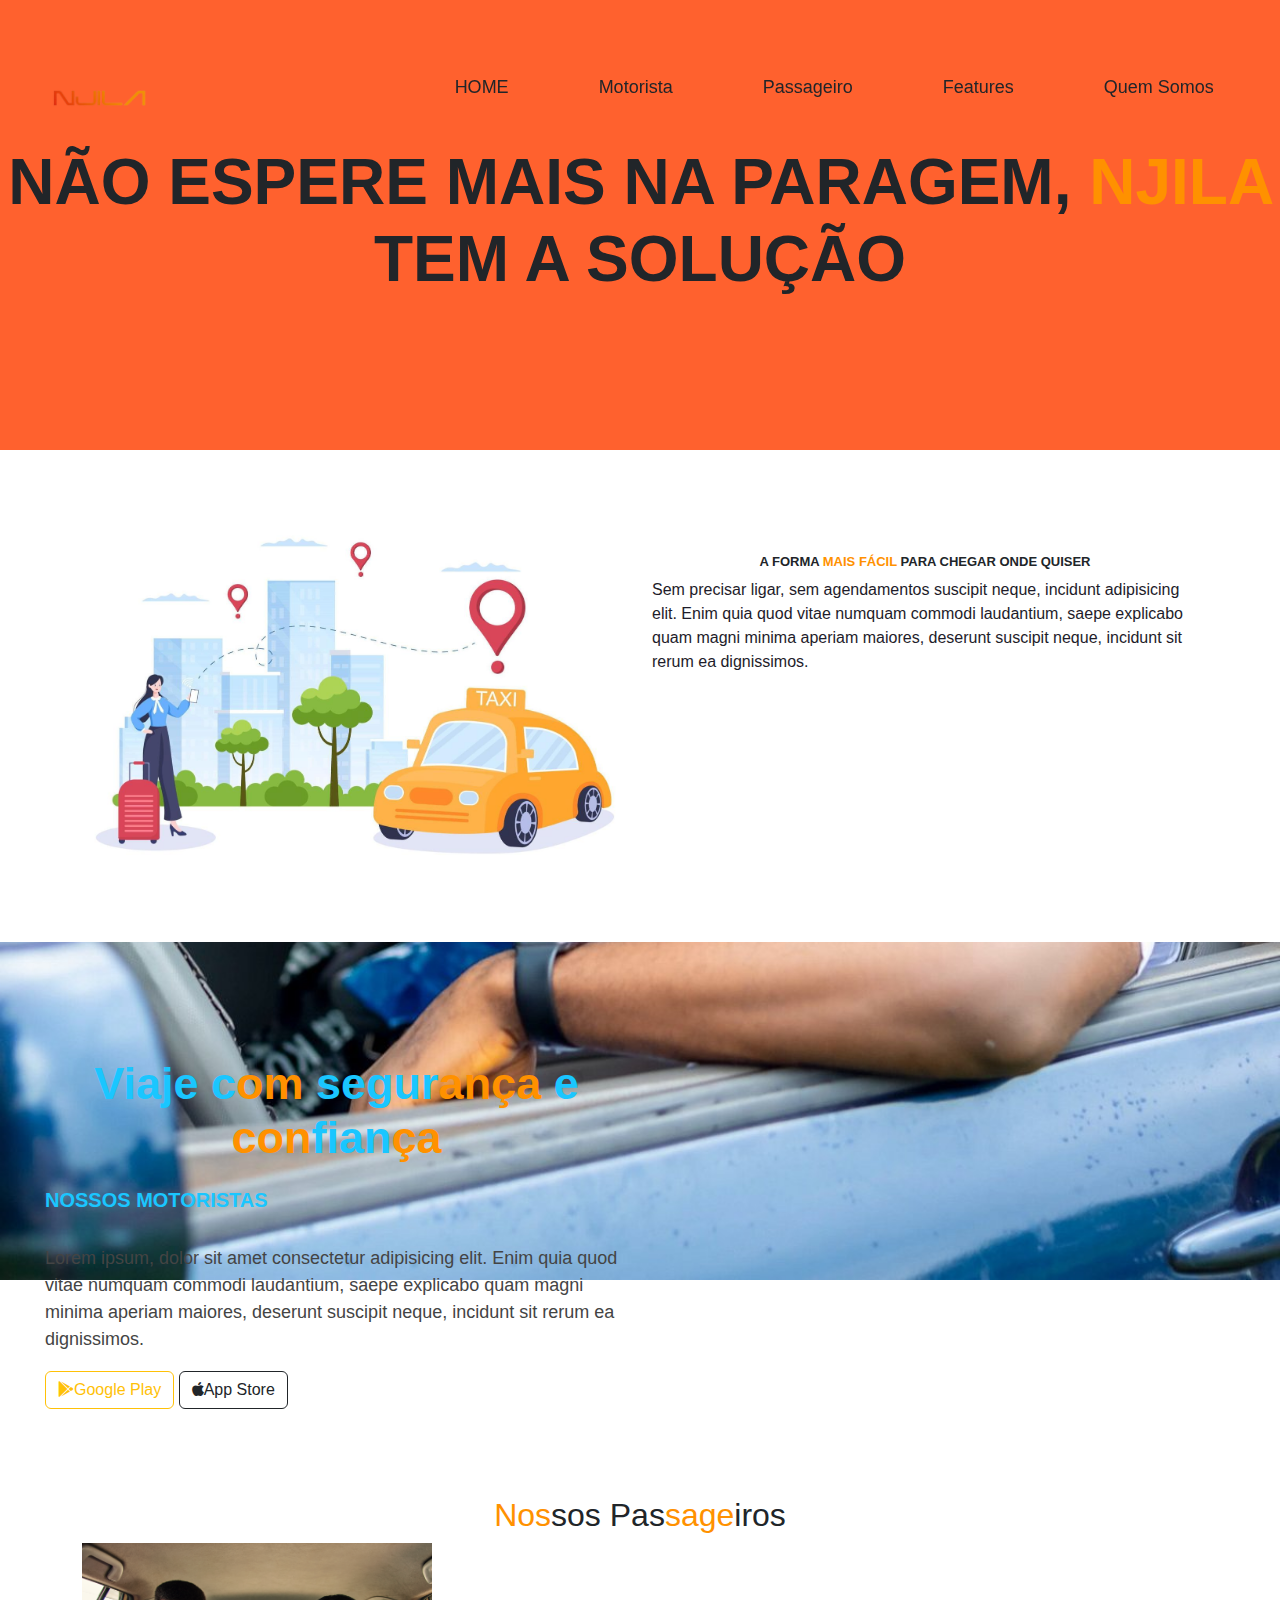
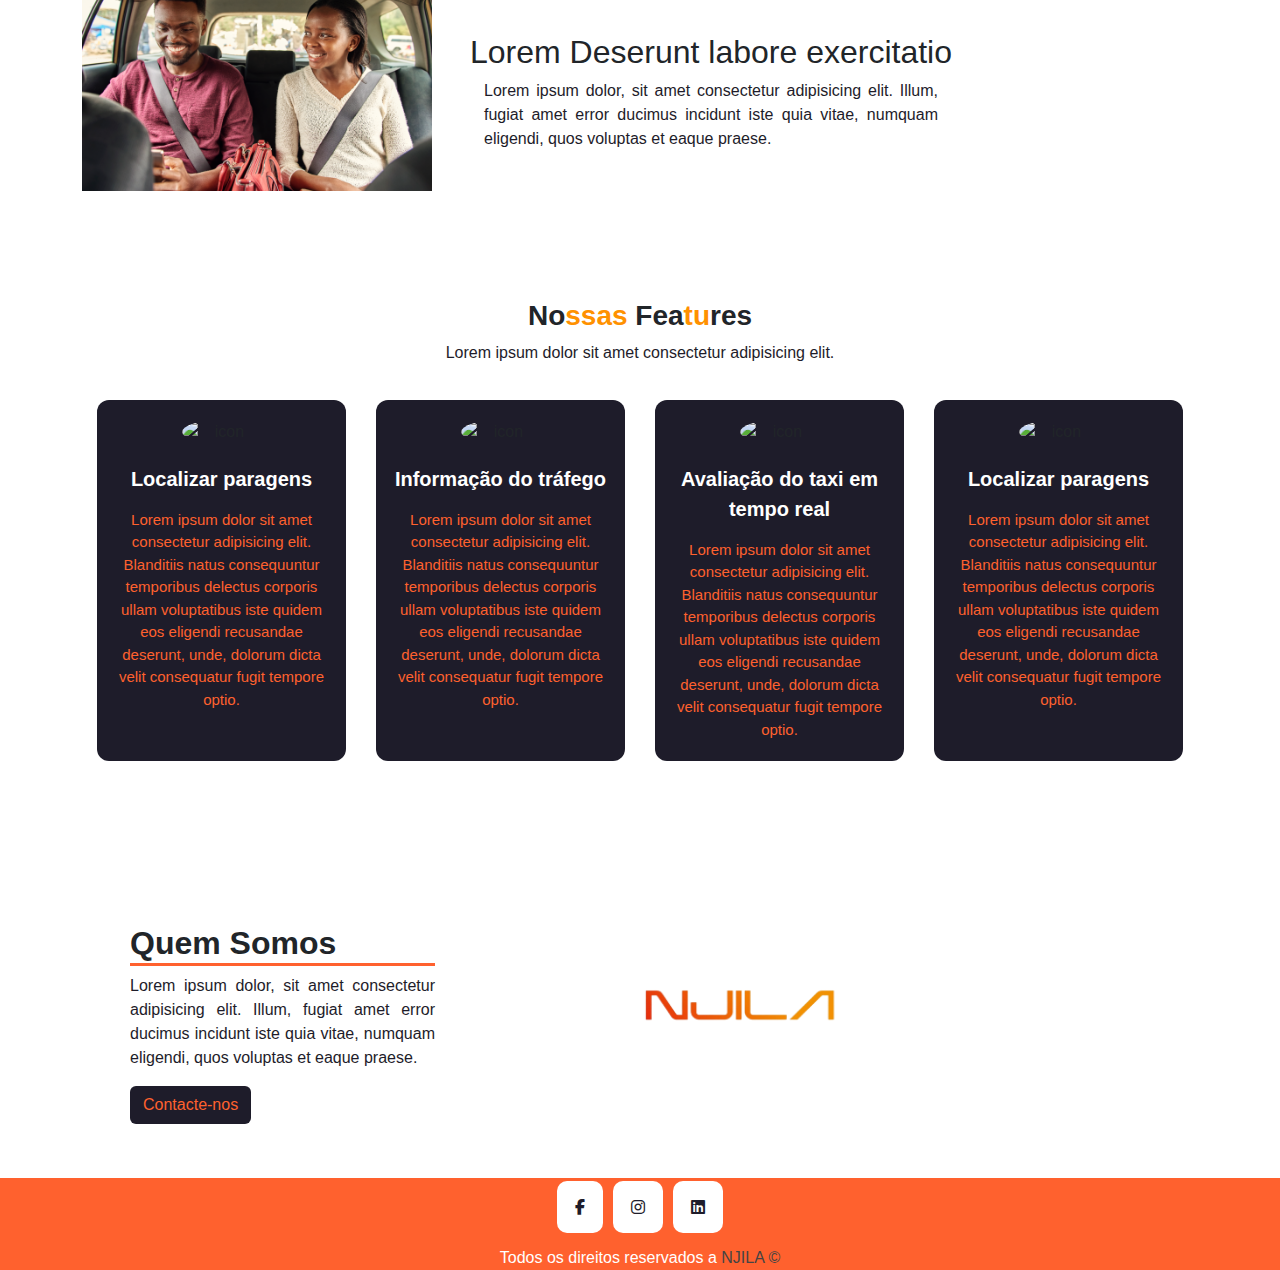
==== commit 3d230cb3: "update imgs" ====
--- a/site-exemplo/index.html
+++ b/site-exemplo/index.html
@@ -20,22 +20,32 @@
 
 </head>
 <body>
-    <!--HEADER-->
-    <header id="header">
-      <div class="container">
+    <!--HEADER<div class="container">
         <div class="flex">
             <a href="index.html"><img src="/assets/img/projrto-03.png" alt="njila" width="100rem"></a>
             <nav>
-                <ul>
-                    <li><a href="#">Home</a></li>
-                    <li><a href="#">Motorista</a></li>
-                    <li><a href="#">Passageiro</a></li>
-                    <li><a href="#">Features</a></li>
-                    <li><a href="#">Quem Somos</a></li>
-                </ul>
-            </nav>
-        </div>
-      </div>
+             
+      >-->
+    <header id="header">
+        <header id="header">
+            <nav class="navbar">
+              <a href="#" class="nav-branding"><img src="/assets/img/projrto-03.png" alt="NJILA" width="100rem"></a>
+              <ul class="nav-menu">
+                <li class="nav-item">
+                  <a href="#" class="nav-link">HOME</a></li>
+                <li class="nav-item"><a href="#" class="nav-link">Motorista</a></li>
+                <li class="nav-item"><a href="#" class="nav-link">Passageiro</a></li>
+                <li class="nav-item"><a href="#" class="nav-link">Features</a></li>
+                <li class="nav-item"><a href="#" class="nav-link">Quem Somos</a></li>
+              </ul>
+              <div class="hamburger">
+                <span class="bar"></span>
+                <span class="bar"></span>
+                <span class="bar"></span>
+              </div>
+            </nav> 
+          </div>
+          </header>
     </header>
     <!--End HEADER-->
 
@@ -62,7 +72,7 @@
     <!--End HOME-->
 
     <!--MOTORISTA-->
-    <section class="banner" id="motorista" style="background-image: url(/assets/img/motorista.jpg);">       
+    <section class="banner" id="motorista">       
         <div id="about-area">
           <div class="banner-text">
               <div class="row">
@@ -88,7 +98,7 @@
         <h2><span>Nos</span>sos Pas<span>sage</span>iros</h2>
         <div class="container">    
             <div class="passageiros-img">
-                <div class="col-md-6"><img src="/assets/img/passageiros.png" alt="passageiro" width="500px">  
+                <div class="col-md-6"><img src="/assets/img/passageiros.png" alt="passageiro" width="350rem">  
                 </div>
             </div>
             <div  class="col-md-6">
@@ -137,7 +147,7 @@
                 <div class="quem-somos-text">
                     <h2>Quem Somos</h2>
                     <p>Lorem ipsum dolor, sit amet consectetur adipisicing elit. Illum, fugiat amet error ducimus incidunt iste quia vitae, numquam eligendi, quos voluptas et eaque praese.</p>
-                    <a class="btn" href="contacto.html">Contactos</a>
+                    <a class="btn" href="contacto.html">Contacte-nos</a>
                 </div>   
             </div>   
             <div class="quem-somos-img">
--- a/css/style.css
+++ b/css/style.css
@@ -65,12 +65,15 @@
 }
 
 header.rolagem{
-    background-color: var(--white);
+    background-color: transparent;
     padding: 20px 4%;    
 }
 
 header.rolagem a{
     color: var(--redOrange);
+}
+.nav-item{
+    margin: 0 15px;
 }
 header ul{
     list-style-type: none;
@@ -92,6 +95,93 @@
     font-weight: bolder;
     border-bottom: 2px solid var(--orange);
     transition: 0.3s;
+}
+
+.navbar{
+    min-height: 70px;
+    display: flex;
+    justify-content: space-between;
+    align-items: center;
+    padding: 0 24px;
+}
+
+.nav-menu{
+    display: flex;
+    justify-content: space-between;
+    align-items: center;
+    gap: 60px;
+}
+
+.nav-branding{
+    font-size: 2rem;
+    text-decoration: none;
+    color: #444;
+    font-weight: bold;
+}
+
+.nav-link{
+    transition: 0,5s ease;
+}
+
+.nav-link:hover{
+    color: #fff;
+}
+
+.hamburger{
+    display: none;
+    cursor: pointer;
+}
+
+.bar{
+    display: flex;
+    width: 25px;
+    height: 3px;
+    margin: 5px auto;
+    -webkit-transition: all 0.3s ease-in-out;
+    transition: all 0.3s ease-in-out;
+    background-color: var(--redOrange);
+}
+
+@media(max-width:768px) {
+    .hamburger{
+        display: block;
+    }
+
+    .hamburger.active .bar:nth-child(2){
+        opacity: 0;
+    }
+
+    .hamburger.active .bar:nth-child(1){
+        transform: translateY(8px) rotate(45deg);
+    }
+
+    .hamburger.active .bar:nth-child(3){
+        transform: translateY(-8px) rotate(-45deg);
+    }
+
+    .nav-menu{
+        position: fixed;
+        left: -100%;
+        top: 70px;
+        gap: 0;
+        flex-direction: column;
+        background-color: #444;
+        width: 100%;
+        text-align: center;
+        transition: 0.3s;
+    }
+
+    .nav-item{
+        margin: 16px 0;
+    }
+
+    .nav-menu.active{
+        left: 0;
+    }
+
+    .header ul li a{
+        color: var(--redOrange);
+    }
 }
 .banner-header{
     height: 50vh;
@@ -111,37 +201,6 @@
     text-align: center;
 }
 
-/* .navbar {
-    display: flex;
-    flex-flow: row wrap;
-    height: 100px;
-    justify-content: right;
-    align-items: end;
-    position:fixed;
-    margin-top: 10px;
-    width: 100%;
-}
-.navbar .nav-underline{
-    flex:70%;    
-   border:1px solid green;
-    text-align: left;
-    align-items: end;
-    padding:20px;
-    margin-top: 20px;
-}
-
-.navbar .nav-underline a{
-    color:var(--redOrange);
-    text-decoration: none;
-    text-transform: initial;
-    font-size:18px;
-    padding:20px 16px; 
-}
-
-.navbar .nav-underline  a:hover{
-    border-bottom: 1px solid var(--orange);
-    transition: 0.3s;
-}*/
 
 /*HOME*/
 .about-title{  
@@ -156,7 +215,7 @@
 
 /*BANNER*/
 .banner{
-    /*background-image: url(/img/motorista.jpg);*/
+    background-image: url(/assets/img/motorista.jpg);
     background-repeat: no-repeat ;
     background-size: cover;
     background-attachment: fixed;
@@ -188,6 +247,31 @@
     font-weight: lighter;
     margin: 18px 0;
 }
+@media (max-width:860px) {
+    .banner{
+        justify-content: center;
+        height: 350px;
+    }
+
+    .banner .banner-text h2{
+        font-size: 22px;
+        font-weight: bolder;
+        text-align: left;
+    }
+
+    .banner .banner-text h5{
+        font-size: 28px;
+    }
+
+    .banner .banner-text button{
+        align-items: baseline;
+    }
+
+    .banner .banner-text p{
+        color: var(--dark);
+       /* background-color:var(--white);*/
+    }
+}
 
 /*Passageiros*/
 .passageiros .container{
@@ -213,8 +297,27 @@
 }
 
 .passageiros .passageiros-img{
-    width: 50%;
-    align-items: center;
+    align-items: center;
+}
+@media(max-width:768px){
+    .passageiros .container{
+        display: flex;
+        flex-direction: column;
+        align-items: center;
+    }
+    
+    .passageiros h2{
+        align-items: center;
+        justify-content: center;
+    }
+
+    .passageiros .passageiros-img{
+        align-items: center;
+    }
+
+    .passageiros .passageiros-text{
+        font-weight: bold;
+    }
 }
 
 /*CARDS-FEATURES*/
@@ -228,7 +331,6 @@
     text-align: center;
 }
 
-/*CARDS*/
 .cards{
     display: flex;
     justify-content: center;
@@ -276,6 +378,19 @@
     color: var(--white);
 }
 
+@media (max-width:860px) {
+    .cards{
+        display: flex;
+        flex-direction: column;
+        align-items: center;
+    }
+
+    .features .cards-item:hover .nome-feature, .features .cards-item:hover{
+        color: var(--redOrange);
+        cursor: pointer;
+        transition: 0.3s ease;
+    }
+}
 /*QUEM-SOMOS*/
 .quem-somos .container{
     display: flex;
@@ -418,7 +533,7 @@
 
 /*Responsividade*/
 @media(max-width:850px){
-    .navbar{
+    header{
         position: fixed;
         top: 0;
         left: 0;
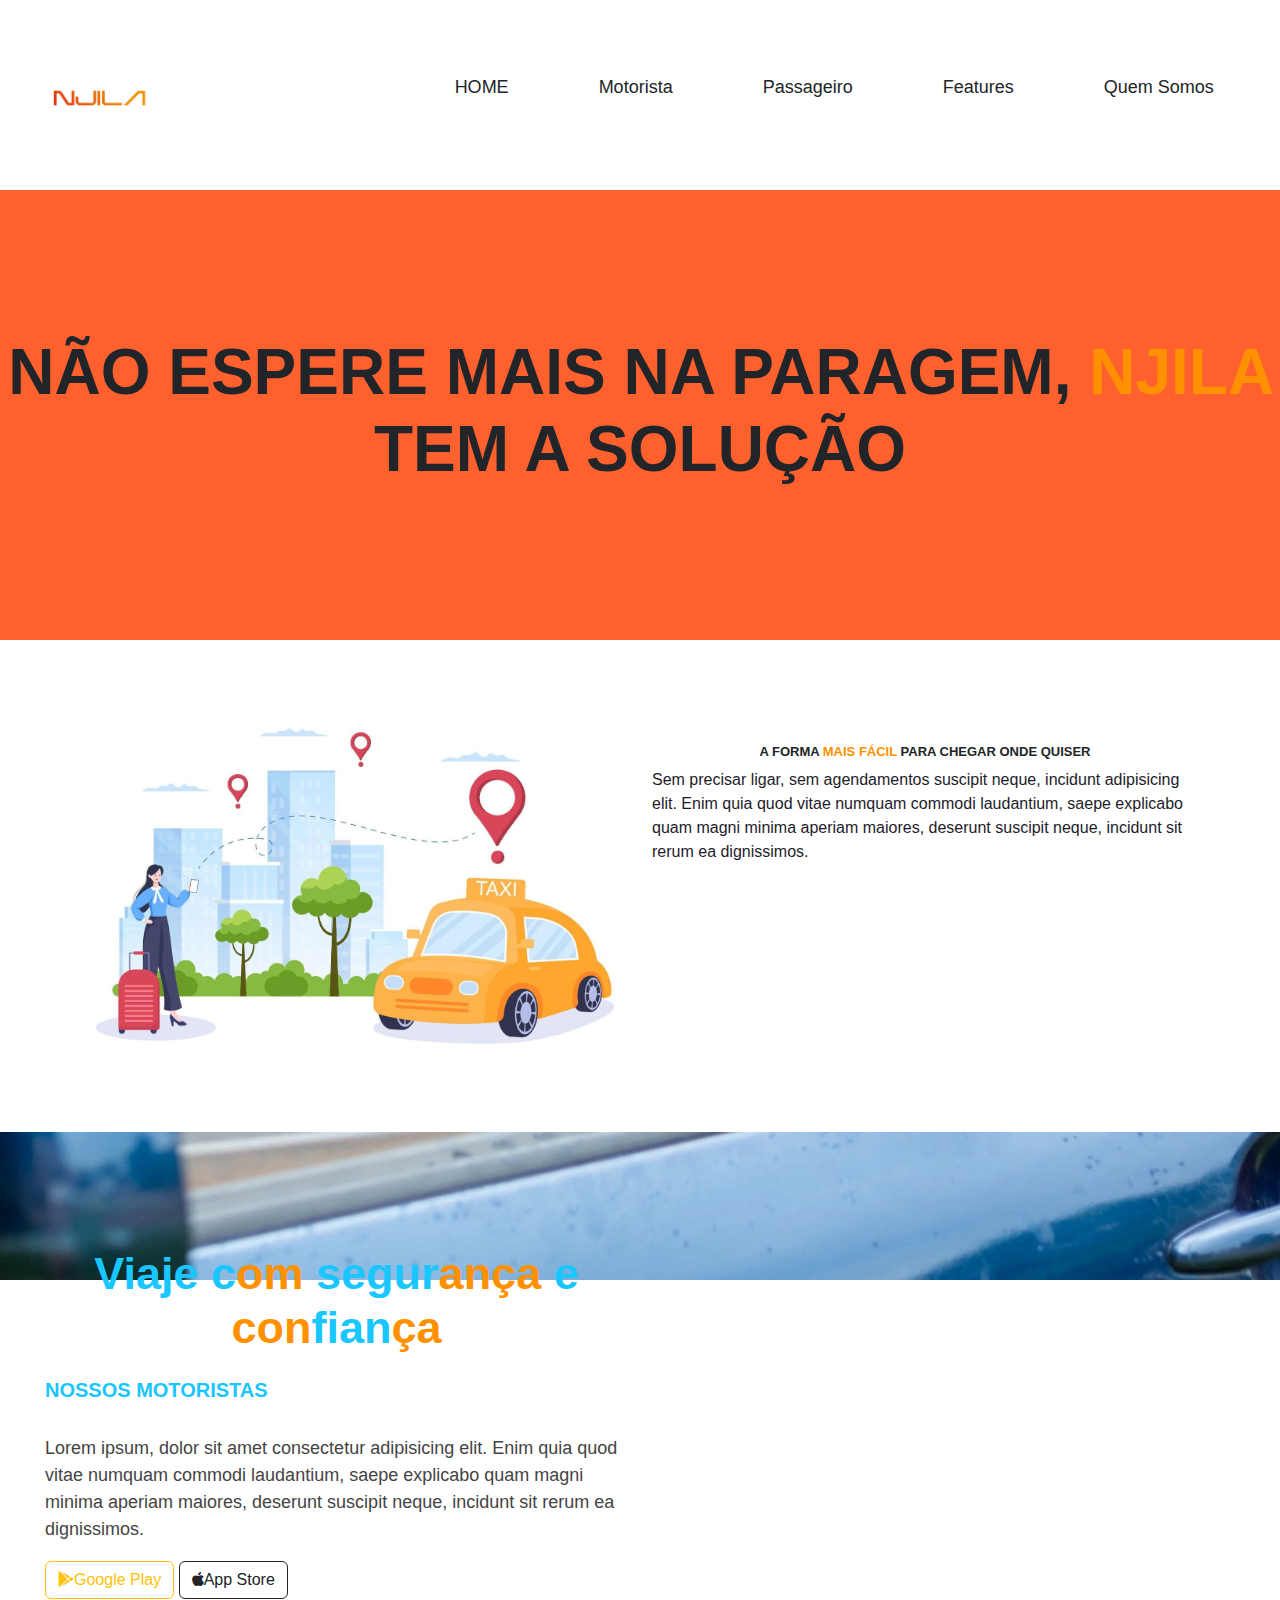
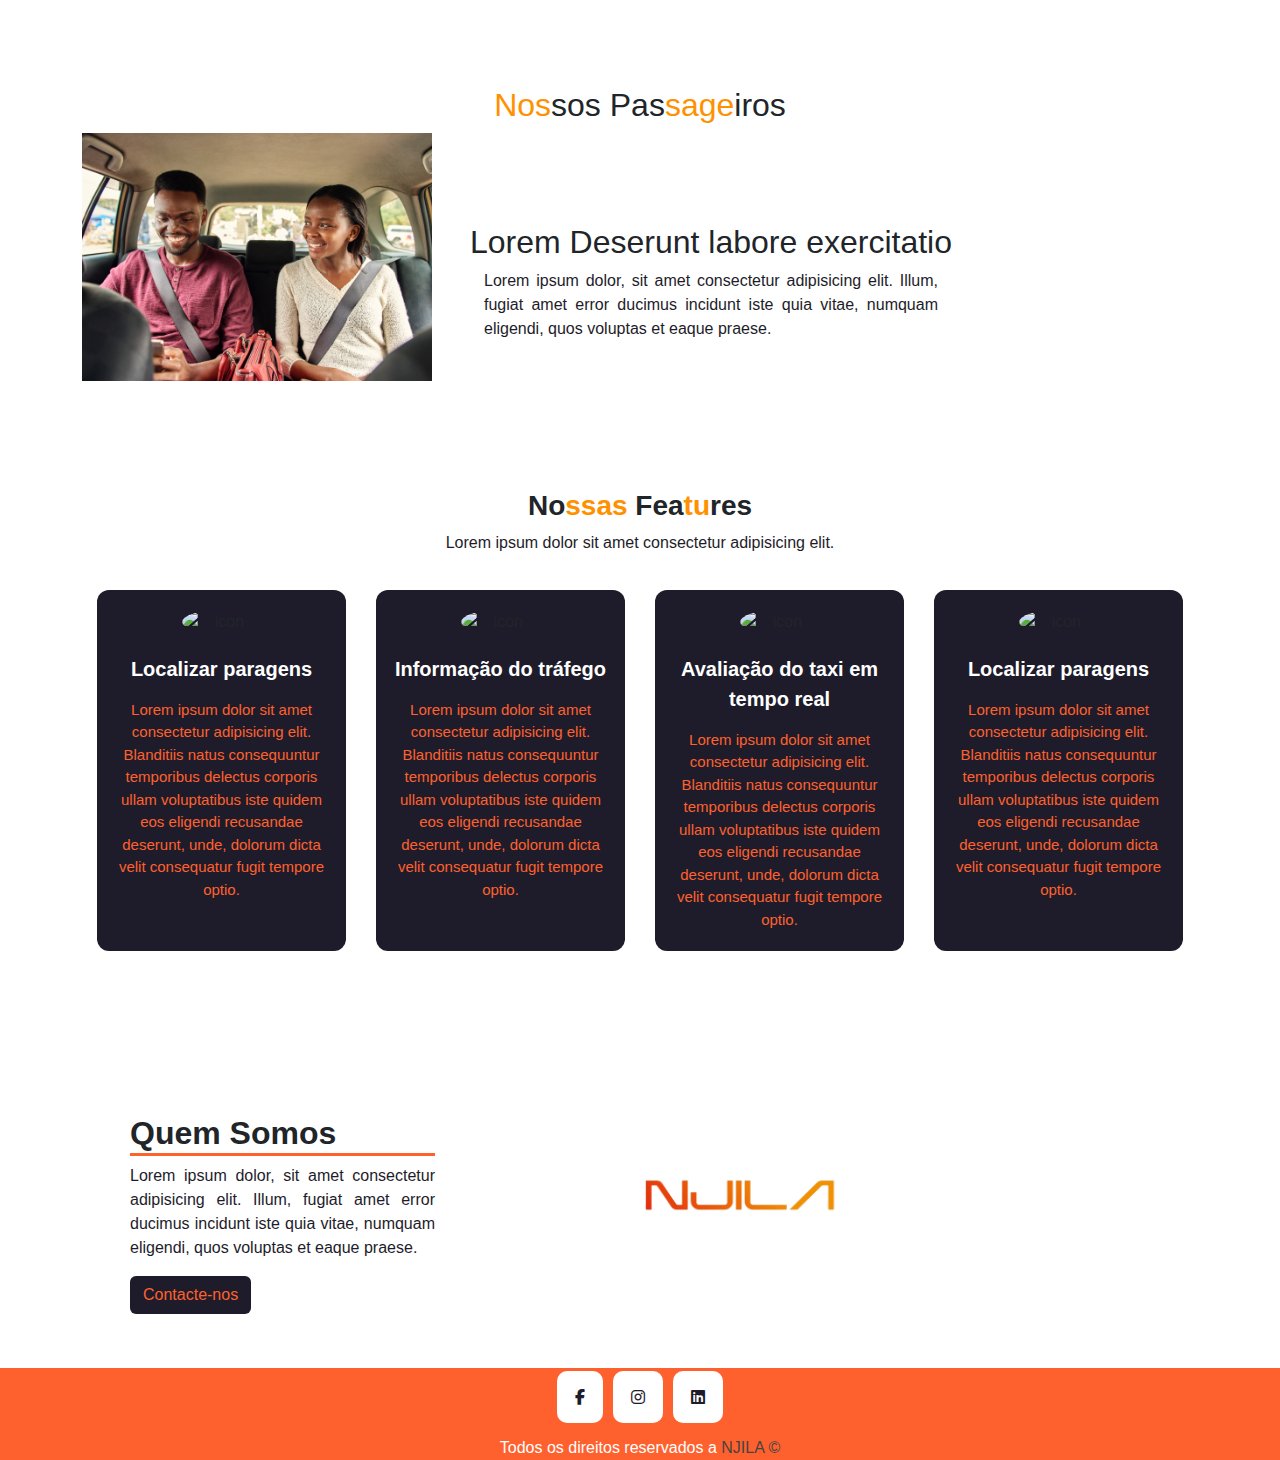
==== commit ac20b36b: "update.css" ====
--- a/site-exemplo/index.html
+++ b/site-exemplo/index.html
@@ -26,7 +26,7 @@
             <nav>
              
       >-->
-    <header id="header">
+   
         <header id="header">
             <nav class="navbar">
               <a href="#" class="nav-branding"><img src="/assets/img/projrto-03.png" alt="NJILA" width="100rem"></a>
@@ -44,9 +44,9 @@
                 <span class="bar"></span>
               </div>
             </nav> 
-          </div>
-          </header>
-    </header>
+          
+        </header>
+   
     <!--End HEADER-->
 
     <section class="banner-header">
--- a/css/style.css
+++ b/css/style.css
@@ -58,20 +58,20 @@
 header{
     width: 100%;
     padding: 60px 4%;  
-    position: fixed; 
+    
     top: 0;
     left: 0;
     transition: 0.3s;
 }
 
-header.rolagem{
+/*header.rolagem{
     background-color: transparent;
     padding: 20px 4%;    
 }
 
 header.rolagem a{
     color: var(--redOrange);
-}
+}*/
 .nav-item{
     margin: 0 15px;
 }
@@ -268,7 +268,7 @@
     }
 
     .banner .banner-text p{
-        color: var(--dark);
+        color: var(--white);
        /* background-color:var(--white);*/
     }
 }
